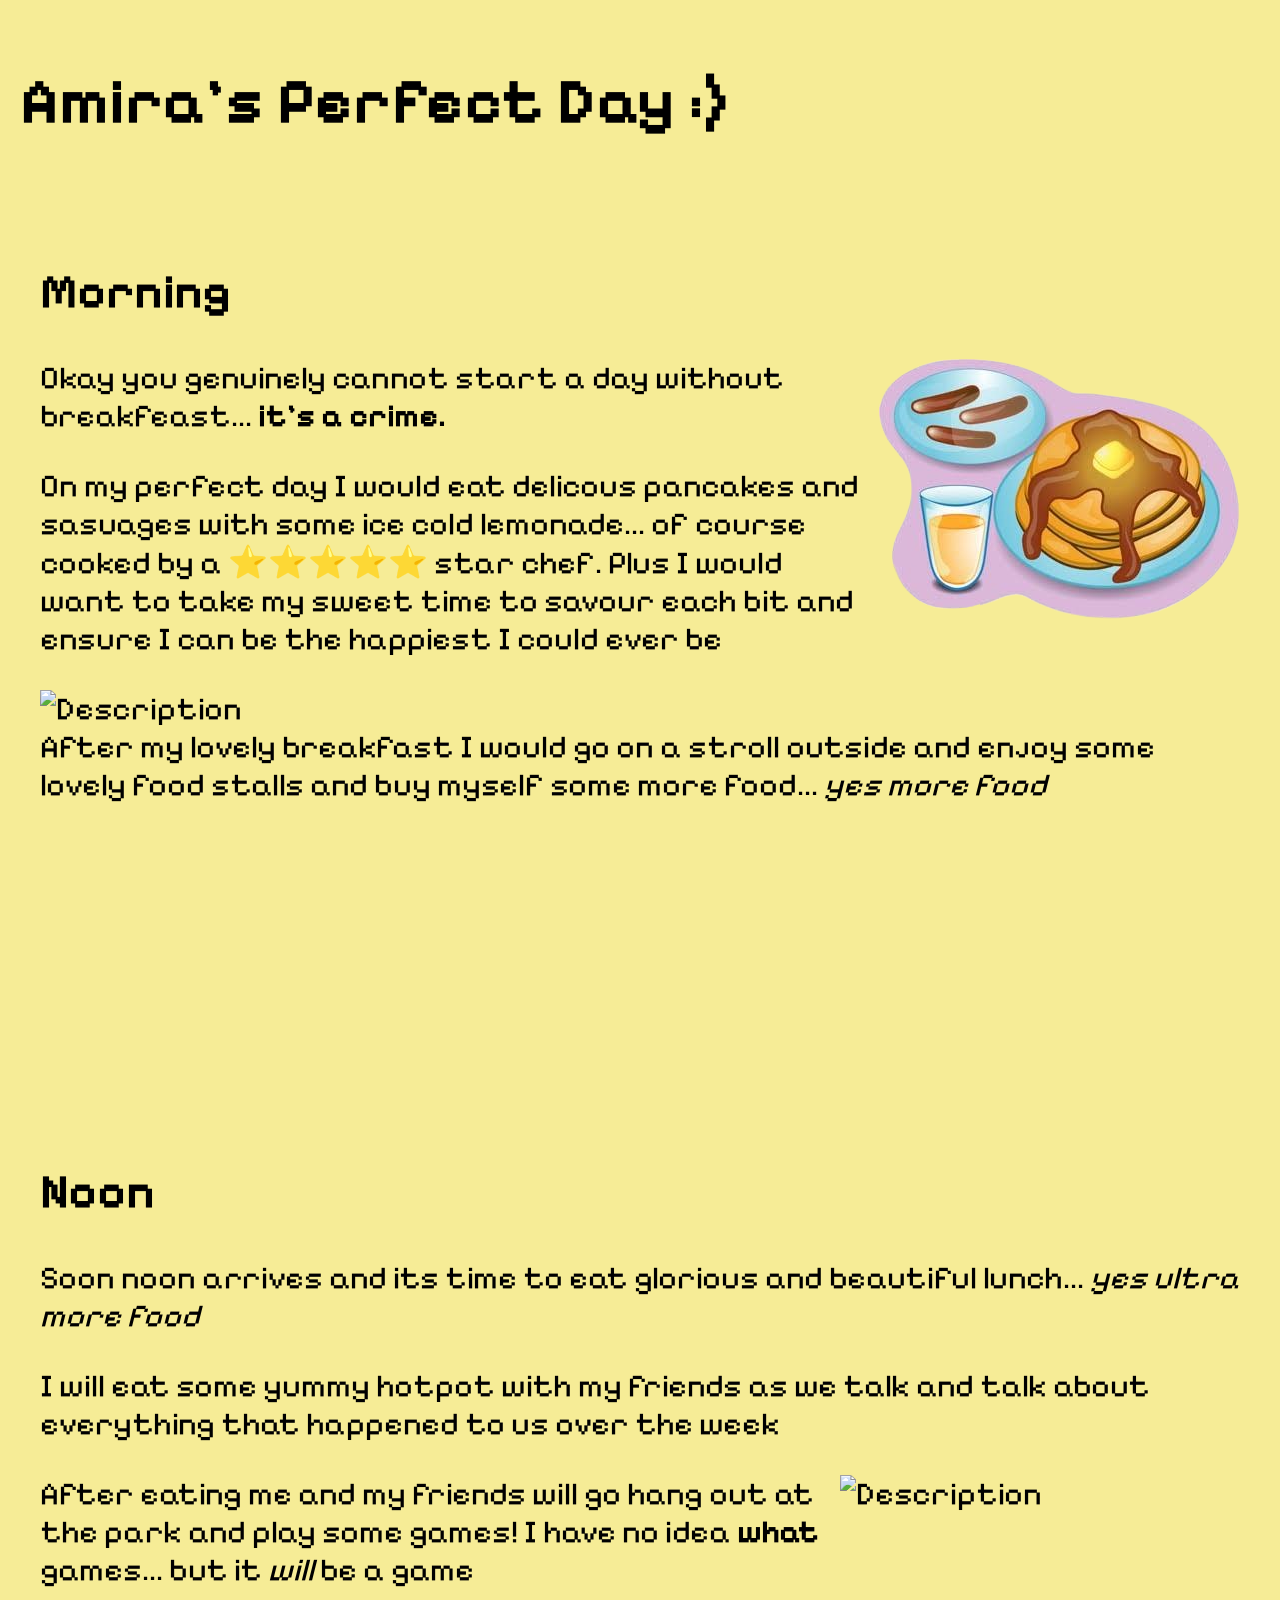
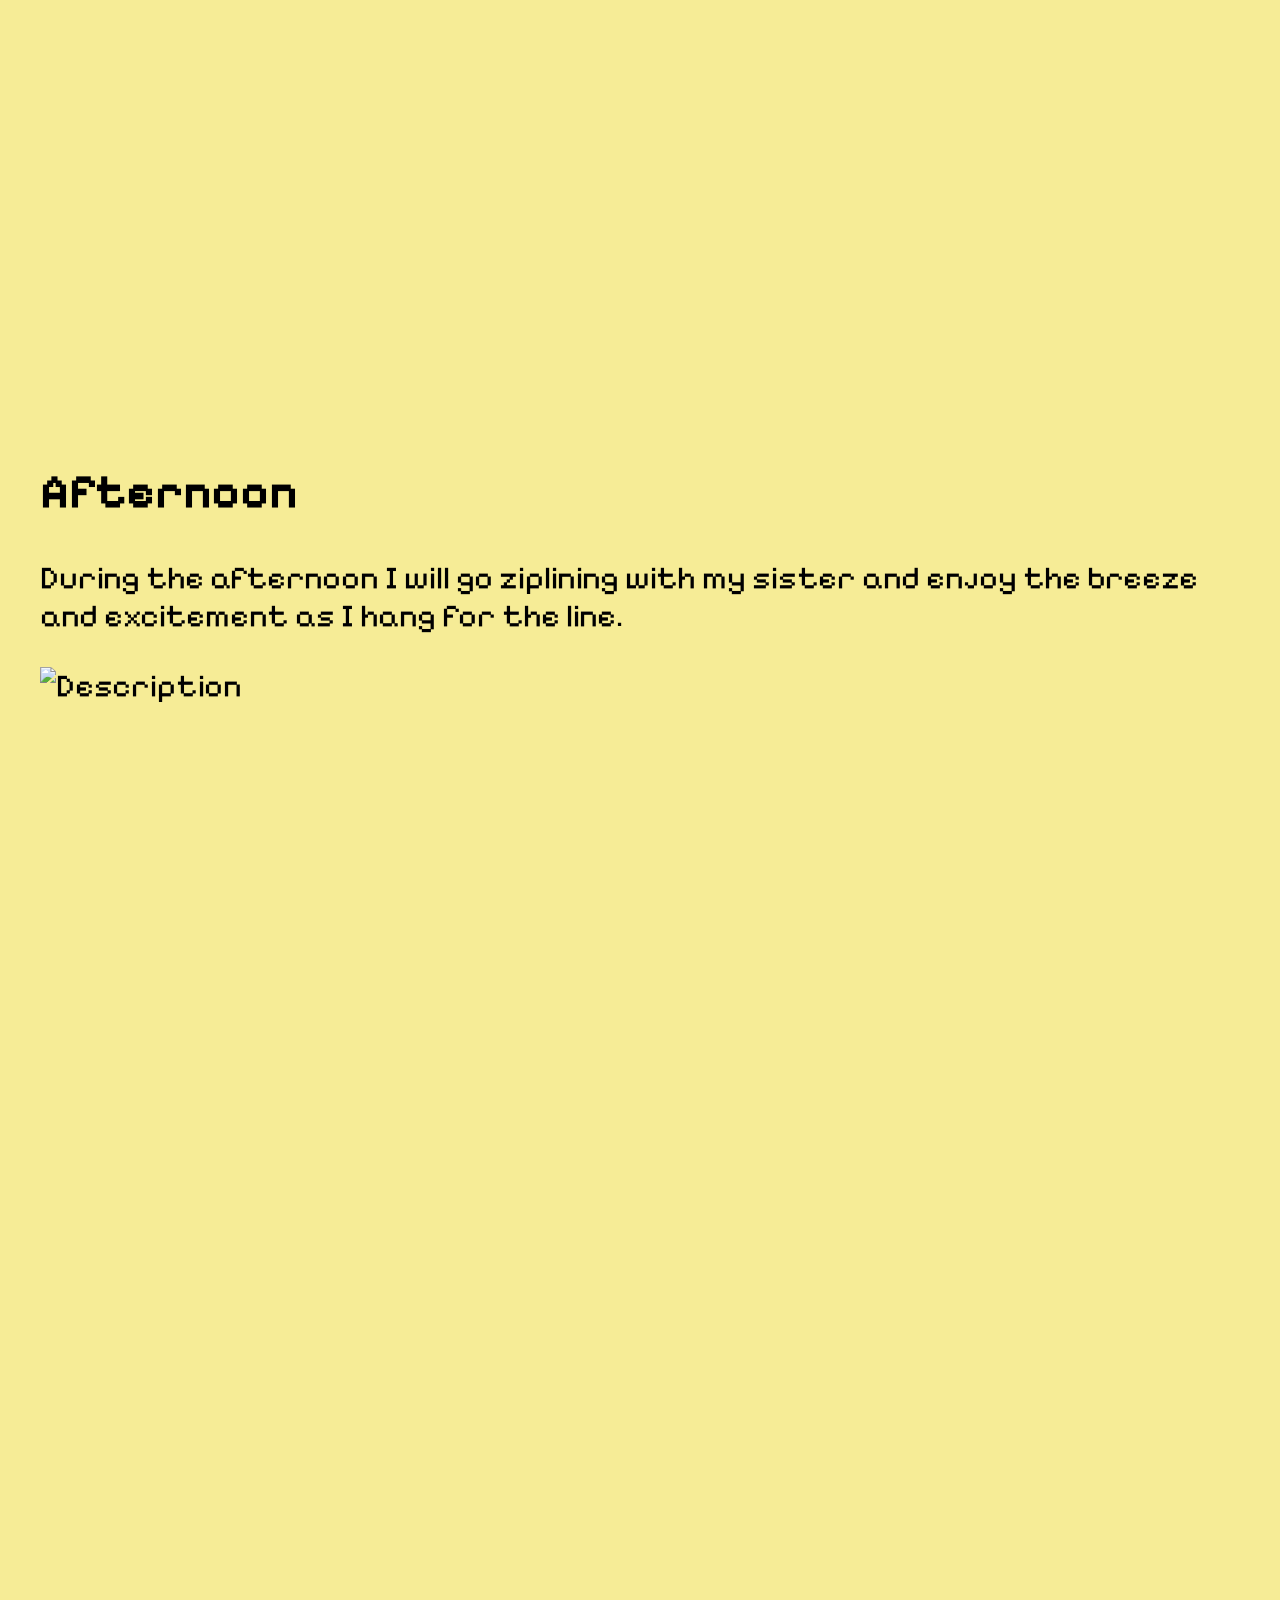
==== amiraday.html @ 78a9a23f "changessss" ====
<!DOCTYPE html>
<html lang="en">
<head>
    <meta charset="UTF-8">
    <meta name="viewport" content="width=device-width, initial-scale=1.0">
    <title>Amira's Perfect Day</title>
    <link rel="stylesheet" href="amiraday.css">
    <style>
@import url('https://fonts.googleapis.com/css2?family=Geist+Pixel&family=Pixelify+Sans:wght@400..700&display=swap');
</style>
</head>
<body>
    <h1>Amira's Perfect Day :)</h1>

    <section >
    <h2>Morning</h2>

    <img src="assets/amirabreakfast.png" alt="Description" style="float: right; margin-left: 15px;">
    <p>Okay you genuinely cannot start a day without breakfeast... <strong> it's a crime. </strong></p>

    <P>On my perfect day I would eat delicous pancakes and sasuages with some ice cold lemonade... of course cooked by a ⭐⭐⭐⭐⭐ star chef. Plus I would want to take my sweet time to savour each bit and ensure I can be the happiest I could ever be</P>
    <img src="https://media3.giphy.com/media/v1.Y2lkPTZjMDliOTUyZW1ldzhtYW9hdXd1NmRhaGR5ODNlb2RhcG1tNjN0c3ZveGZ0Y210bSZlcD12MV9zdGlja2Vyc19zZWFyY2gmY3Q9cw/x5wC9Udx9eUdeao5oE/giphy.gif" alt="Description" style="float: left; margin-right: 15px;">
    <br>
    After my lovely breakfast I would go on a stroll outside and enjoy some lovely food stalls and buy myself some more food... <em> yes more food </em>

    </section>

    <section data-color="rgba(50, 150, 200)">
        <h2>Noon</h2>
        <p>Soon noon arrives and its time to eat glorious and beautiful lunch... <em> yes ultra more food</em></p>
        <p> I will eat some yummy hotpot with my friends as we talk and talk about everything that happened to us over the week</p>
         <img src="https://media3.giphy.com/media/v1.Y2lkPTZjMDliOTUyZWExaG9yanYzZXd0dHdjajlpdHJndWRrbHhjcG1uMjR2em5mb3MwbyZlcD12MV9zdGlja2Vyc19zZWFyY2gmY3Q9cw/v3M4fjkZprzOhxwkEU/200w.gif" alt="Description" style="float: right; margin-left: 15px;" id = hotpot>
         <p> After eating me and my friends will go hang out at the park and play some games! I have no idea <strong> what </strong> games... but it <em>will </em> be a game</p>

    </section>

    <section data-color="rgba(50, 150, 200)">
        <h2>Afternoon</h2>
        <p>During the afternoon I will go ziplining with my sister and enjoy the breeze and excitement as I hang for the line.</p>
        <img src="https://chrismorrisillustration.com/wp-content/uploads/2019/03/DesComp_ZipLine2.gif" alt="Description" style="float: left; margin-right: 15px;" id = zip">
    </section>

<footer data-color="rgb(6, 6, 94)"">

</footer>

    <script src="script.js"></script>
</body>
</html>
---- amiraday.css ----
body {
    font-family: "Pixelify Sans";
    margin: 10px;
    padding: 10px;
        font-size: 2rem;
    background-color: rgb(246, 236, 150);
    transition: background-color 1s ease-in-out;


}
section {
    min-height: 100vh; 
    padding: 40px 20px;
    box-sizing: border-box;
}


footer {
    height: 100vh;
    width: 100%;
   
}

#hotpot {
    width: 400px;
    height: 300px;
}

#zip {
    width: 300px;
    height: 300px;
}
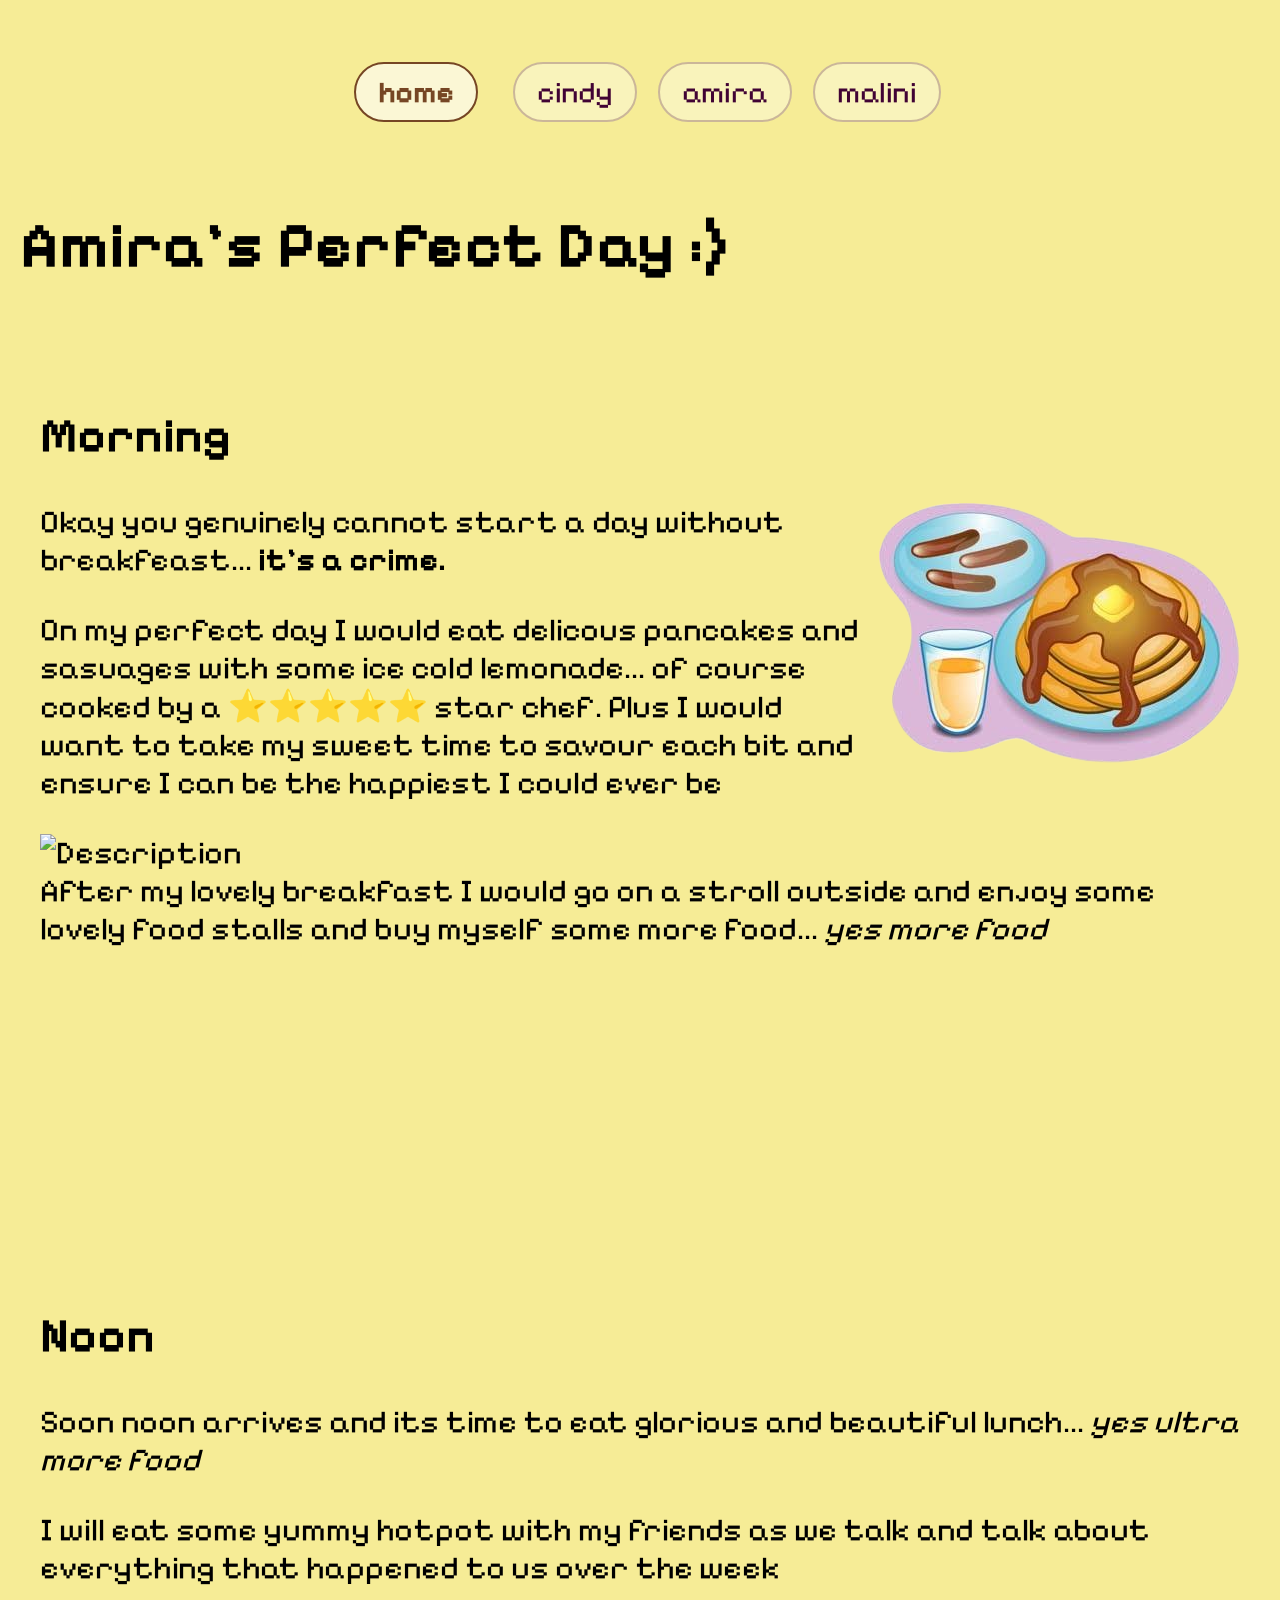
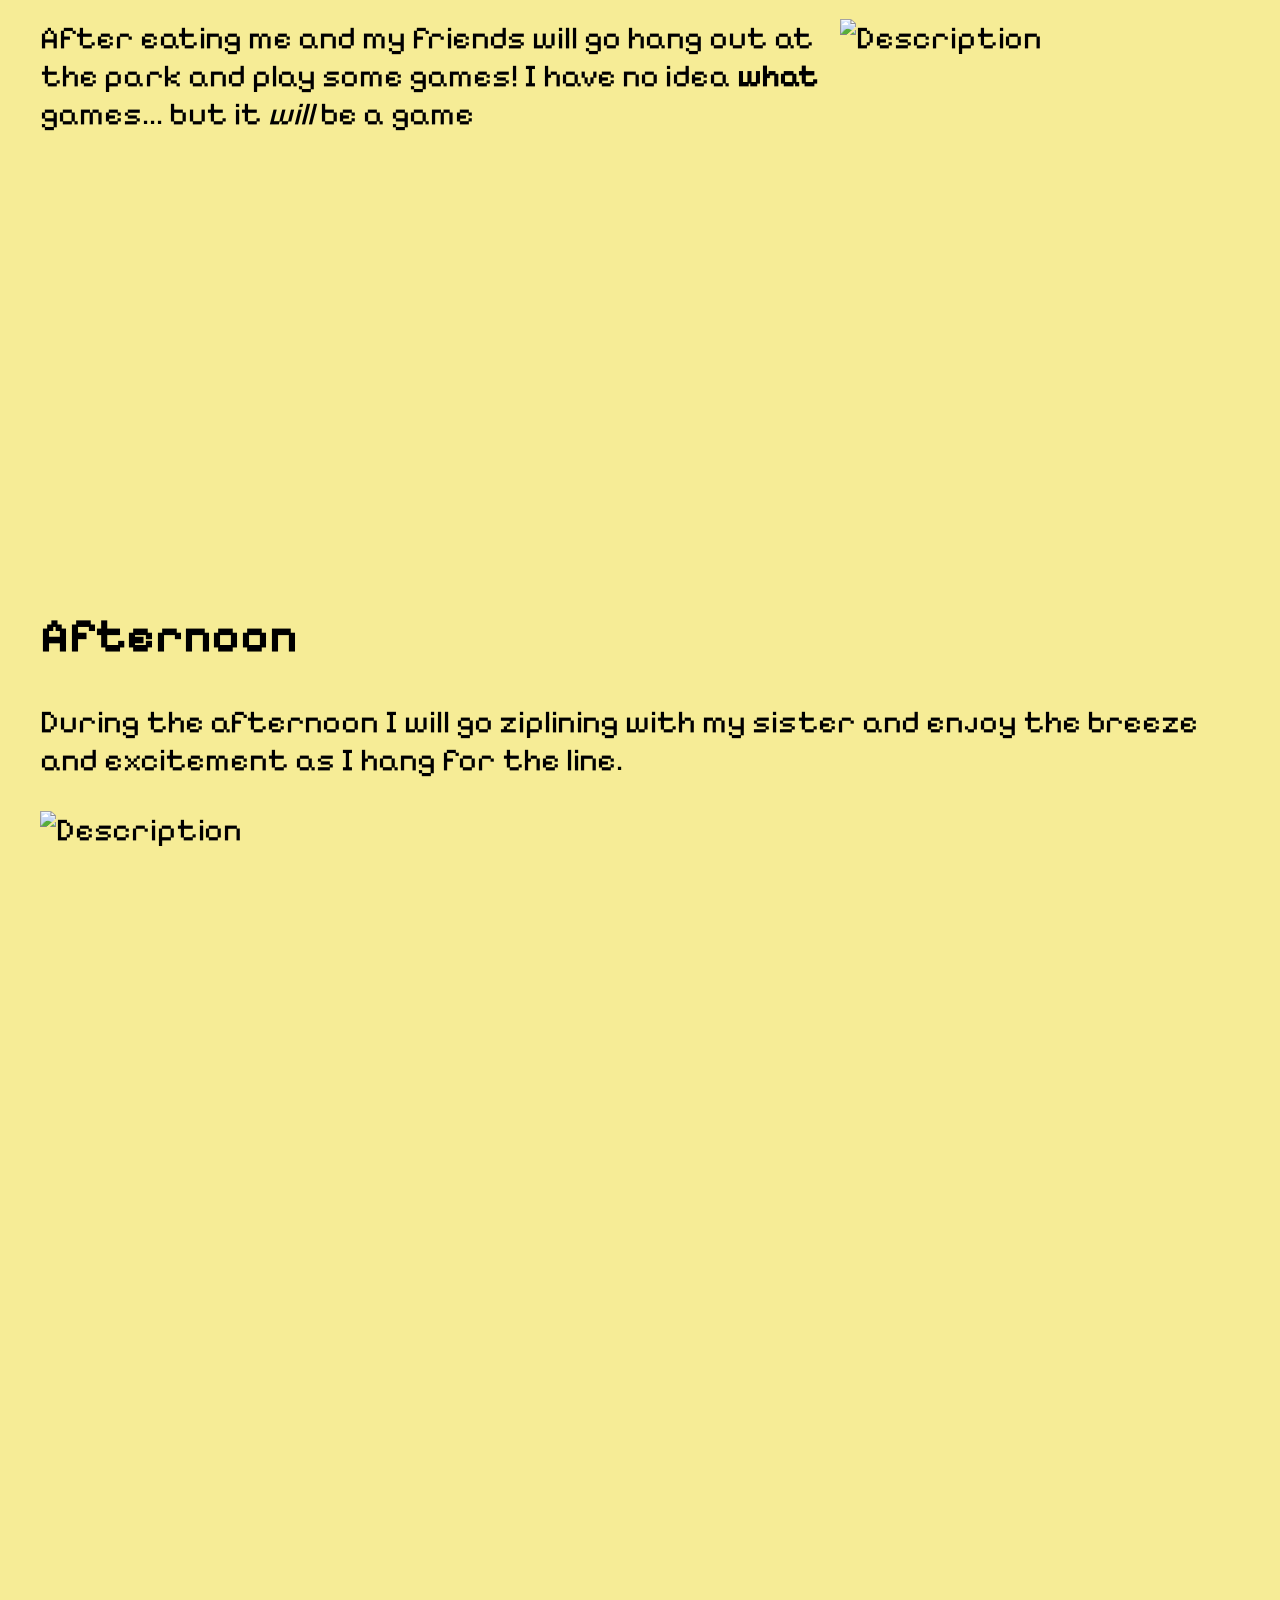
==== commit bcd5e0ac: "nav" ====
--- a/amiraday.html
+++ b/amiraday.html
@@ -10,6 +10,16 @@
 </style>
 </head>
 <body>
+     <div class="navbar">
+  <div class="nav-links">
+    <a href="index.html" class="active">home</a>
+    <div class="dropdown-content">
+      <a href="cindyday.html">cindy</a>
+      <a href="amiraday.html">amira</a>
+      <a href="maliniday.html">malini</a>
+    </div>
+  </div> 
+  </div>
     <h1>Amira's Perfect Day :)</h1>
 
     <section >
--- a/amiraday.css
+++ b/amiraday.css
@@ -29,4 +29,52 @@
 #zip {
     width: 300px;
     height: 300px;
-}+}
+
+
+.navbar {
+  top: 0;
+  background-size: cover;
+  background-repeat: no-repeat;
+  height: 144px;
+  display: flex;
+  justify-content: space-between; 
+  align-items: center;
+  padding: 0 20px;
+  z-index: 1000;
+  color: rgb(134, 173, 212);
+}
+
+.nav-links {
+  display: flex;
+  justify-content: center;
+  gap: 20px;
+  width: 100%;                
+  align-items: center;
+  font-size: 30px;
+}
+.nav-links a {
+    color: rgb(65, 3, 52);
+    text-decoration: none;
+    margin-left: 15px;
+    text-align: center;
+    padding: 10px 22px;
+    border-radius: 999px;
+    background: rgba(255, 255, 255, 0.35);
+    border: 2px solid rgba(65, 3, 52, 0.25);
+    transition: all 0.2s ease;
+  }
+  
+  .nav-links a:hover {
+    color: #764624;
+    background: rgba(255, 255, 255, 0.55);
+  }
+  
+  .nav-links a.active {
+    color: #764624;   
+    font-weight: bold;    
+    background: rgba(255, 255, 255, 0.6);
+    border-color: #764624;
+  }
+
+  
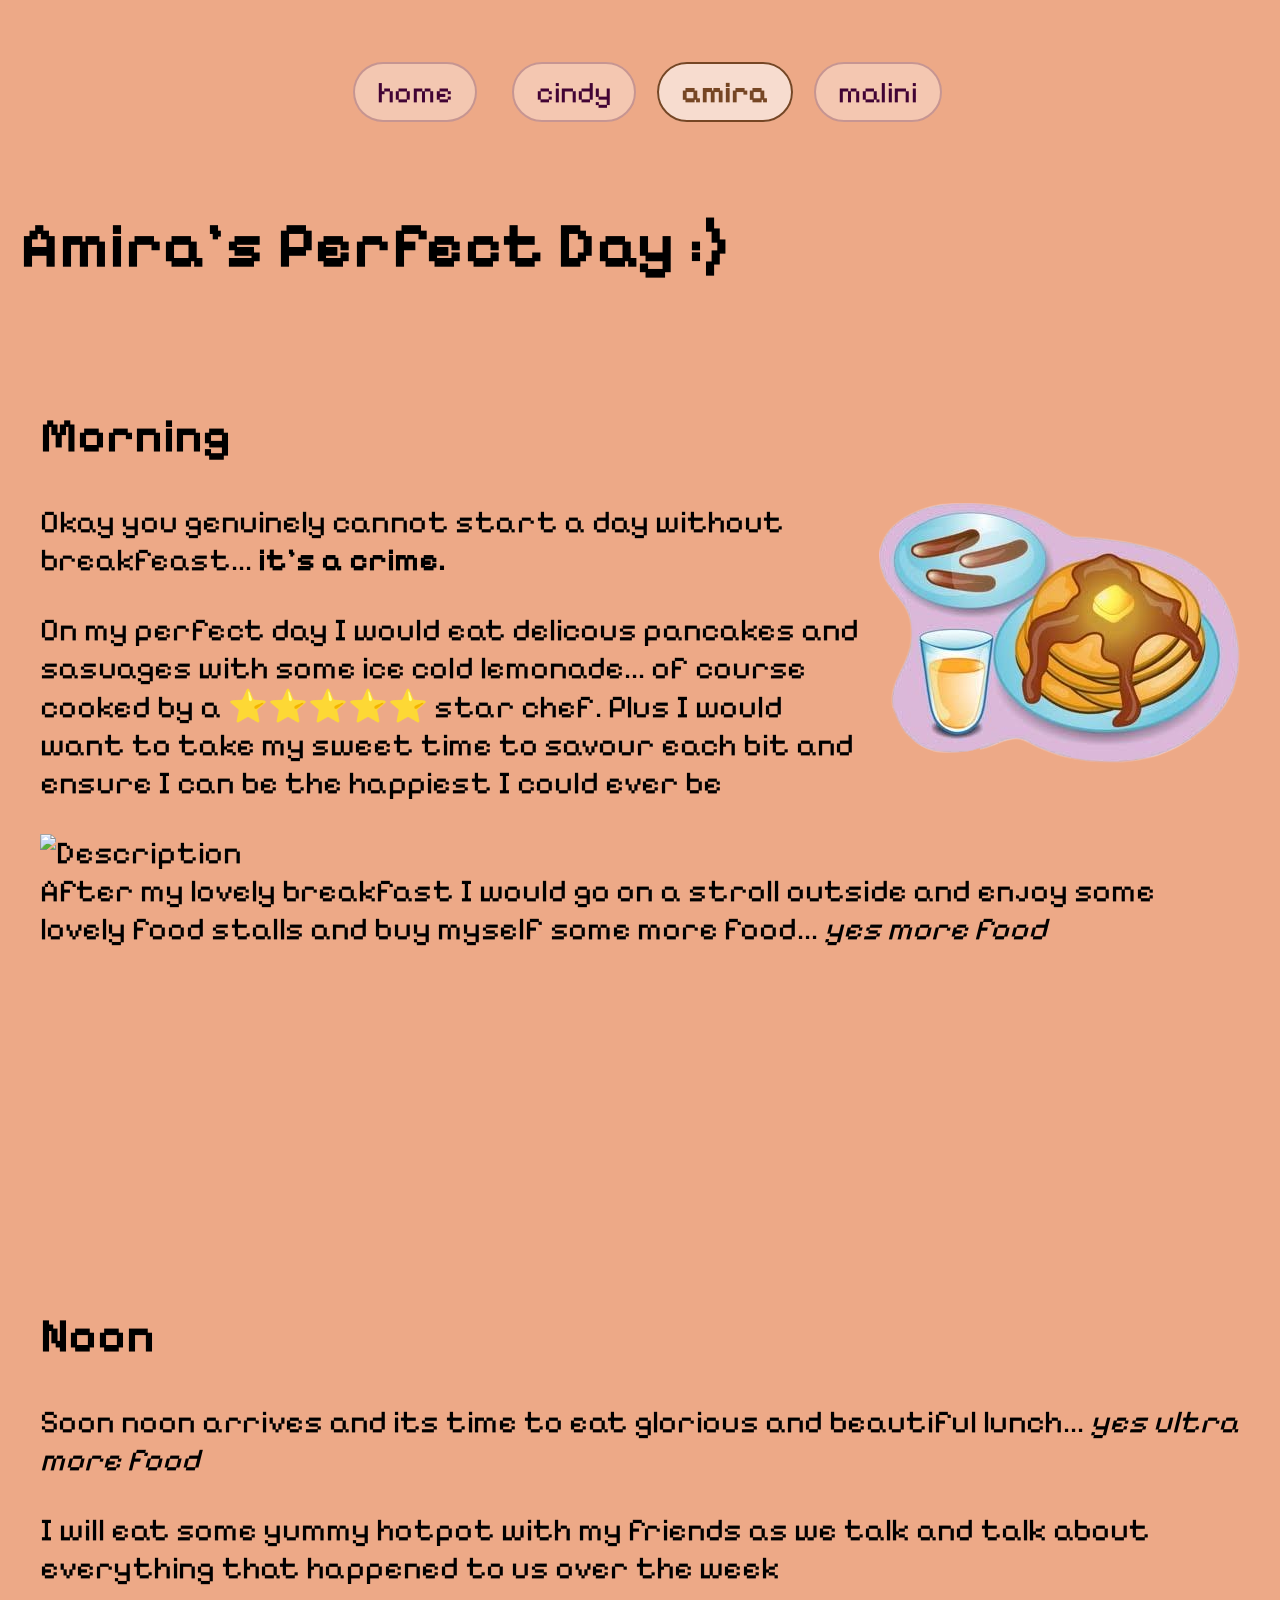
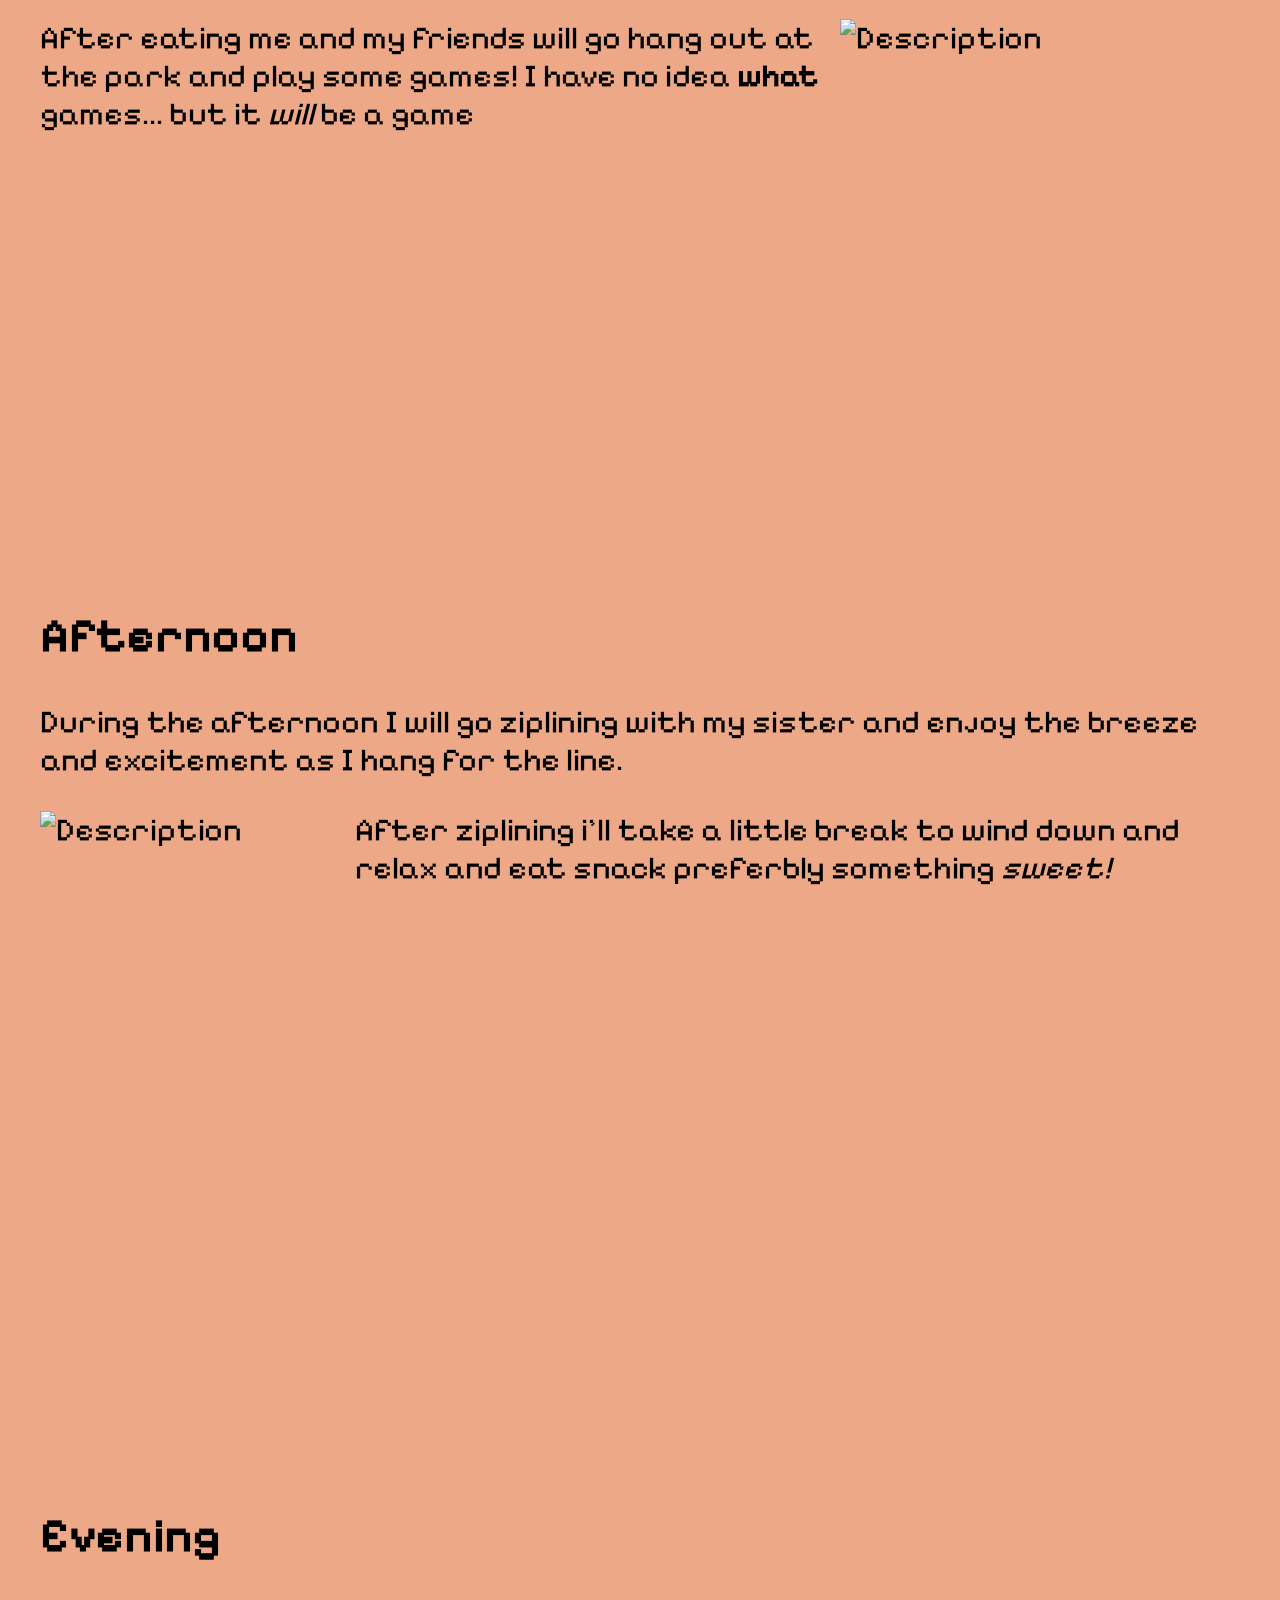
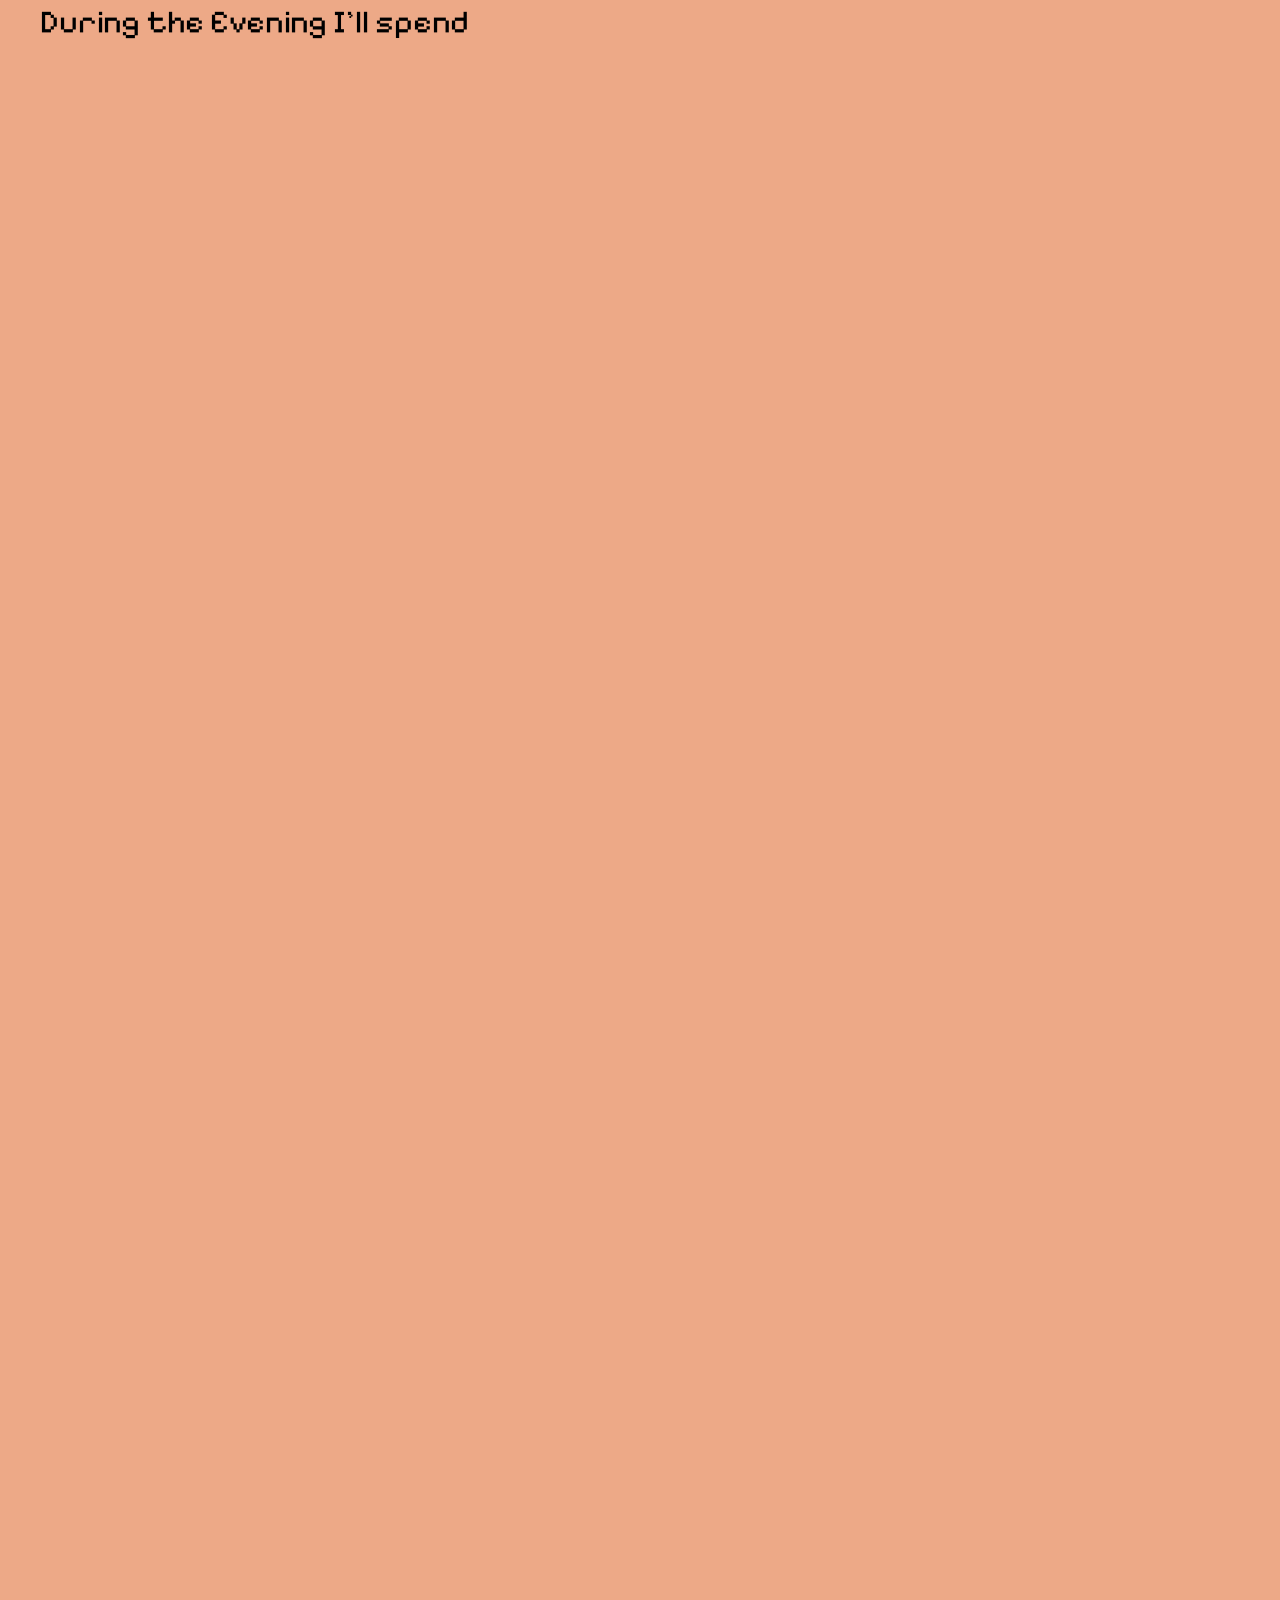
==== commit 9496af62: "gugkhujk," ====
--- a/amiraday.html
+++ b/amiraday.html
@@ -12,10 +12,10 @@
 <body>
      <div class="navbar">
   <div class="nav-links">
-    <a href="index.html" class="active">home</a>
+    <a href="index.html" >home</a>
     <div class="dropdown-content">
       <a href="cindyday.html">cindy</a>
-      <a href="amiraday.html">amira</a>
+      <a href="amiraday.html" class="active">amira</a>
       <a href="maliniday.html">malini</a>
     </div>
   </div> 
@@ -35,7 +35,7 @@
 
     </section>
 
-    <section data-color="rgba(50, 150, 200)">
+    <section data-color=" #ddc730 ">
         <h2>Noon</h2>
         <p>Soon noon arrives and its time to eat glorious and beautiful lunch... <em> yes ultra more food</em></p>
         <p> I will eat some yummy hotpot with my friends as we talk and talk about everything that happened to us over the week</p>
@@ -44,13 +44,22 @@
 
     </section>
 
-    <section data-color="rgba(50, 150, 200)">
+    <section data-color="#5c92bd">
         <h2>Afternoon</h2>
         <p>During the afternoon I will go ziplining with my sister and enjoy the breeze and excitement as I hang for the line.</p>
-        <img src="https://chrismorrisillustration.com/wp-content/uploads/2019/03/DesComp_ZipLine2.gif" alt="Description" style="float: left; margin-right: 15px;" id = zip">
+        <img src="https://chrismorrisillustration.com/wp-content/uploads/2019/03/DesComp_ZipLine2.gif" alt="Description" style="float: left; margin-right: 15px;" id = zip>
+        <p> After ziplining i'll take a little break to wind down and relax and eat snack preferbly something <em> sweet! </em> </p>
     </section>
 
-<footer data-color="rgb(6, 6, 94)"">
+    <section data-color="#3432c7 ">
+        <h2>Evening</h2>
+        <p>During the Evening I'll spend </p>
+
+    </section>
+
+
+
+<footer data-color="#000000">
 
 </footer>
 
--- a/amiraday.css
+++ b/amiraday.css
@@ -3,7 +3,7 @@
     margin: 10px;
     padding: 10px;
         font-size: 2rem;
-    background-color: rgb(246, 236, 150);
+    background-color: #eda987;
     transition: background-color 1s ease-in-out;
 
 
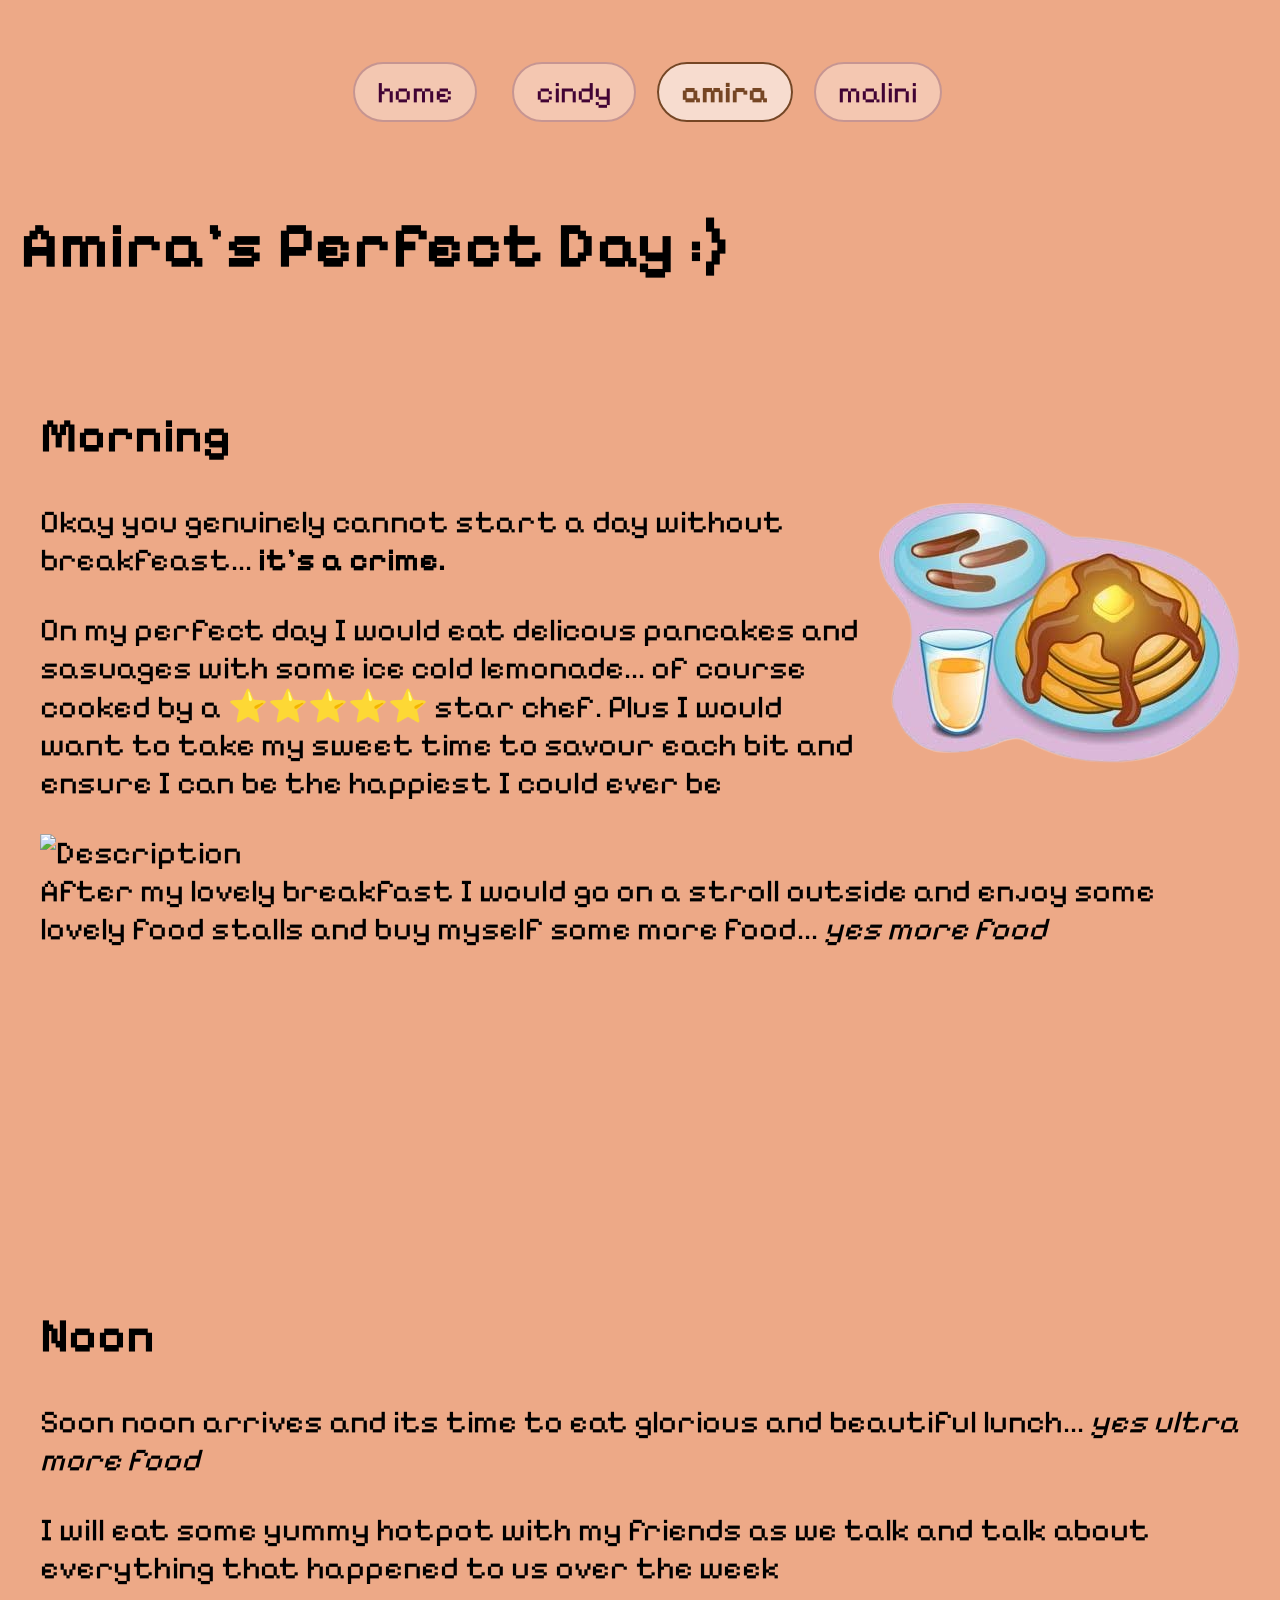
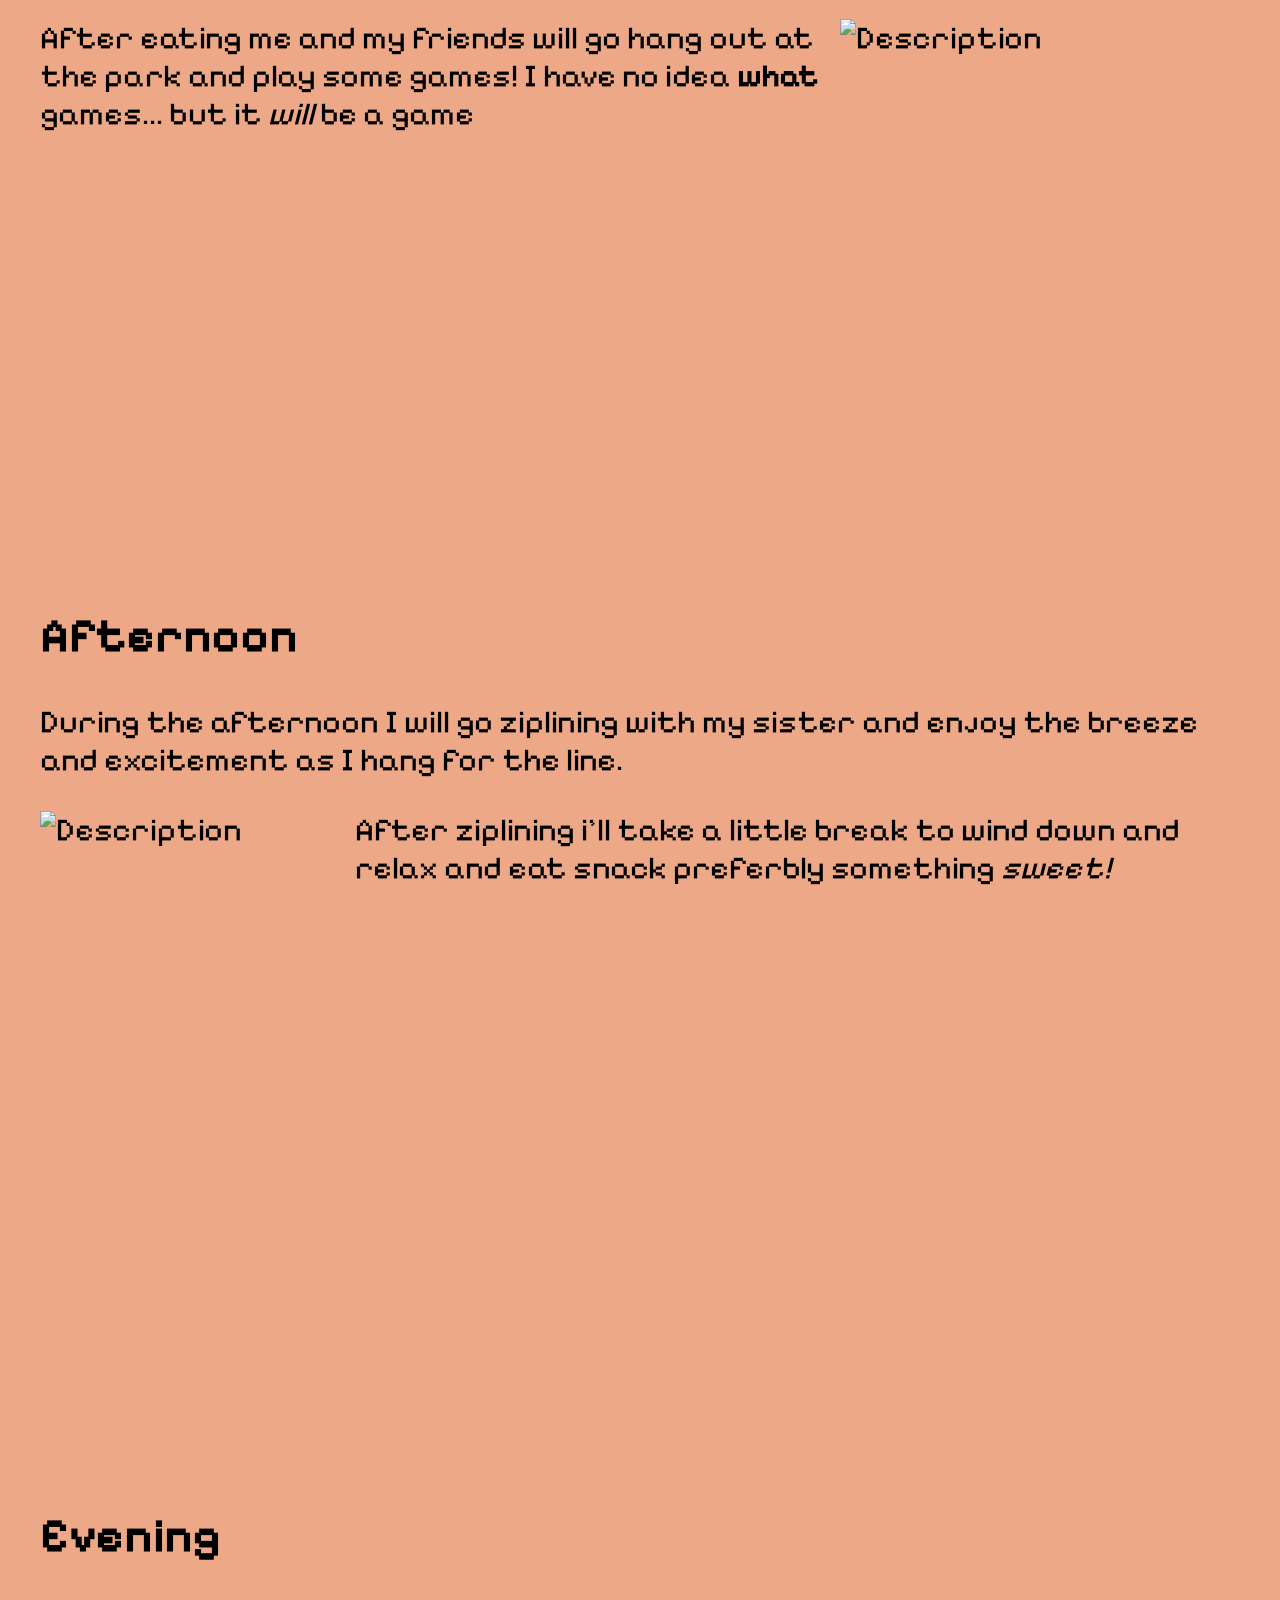
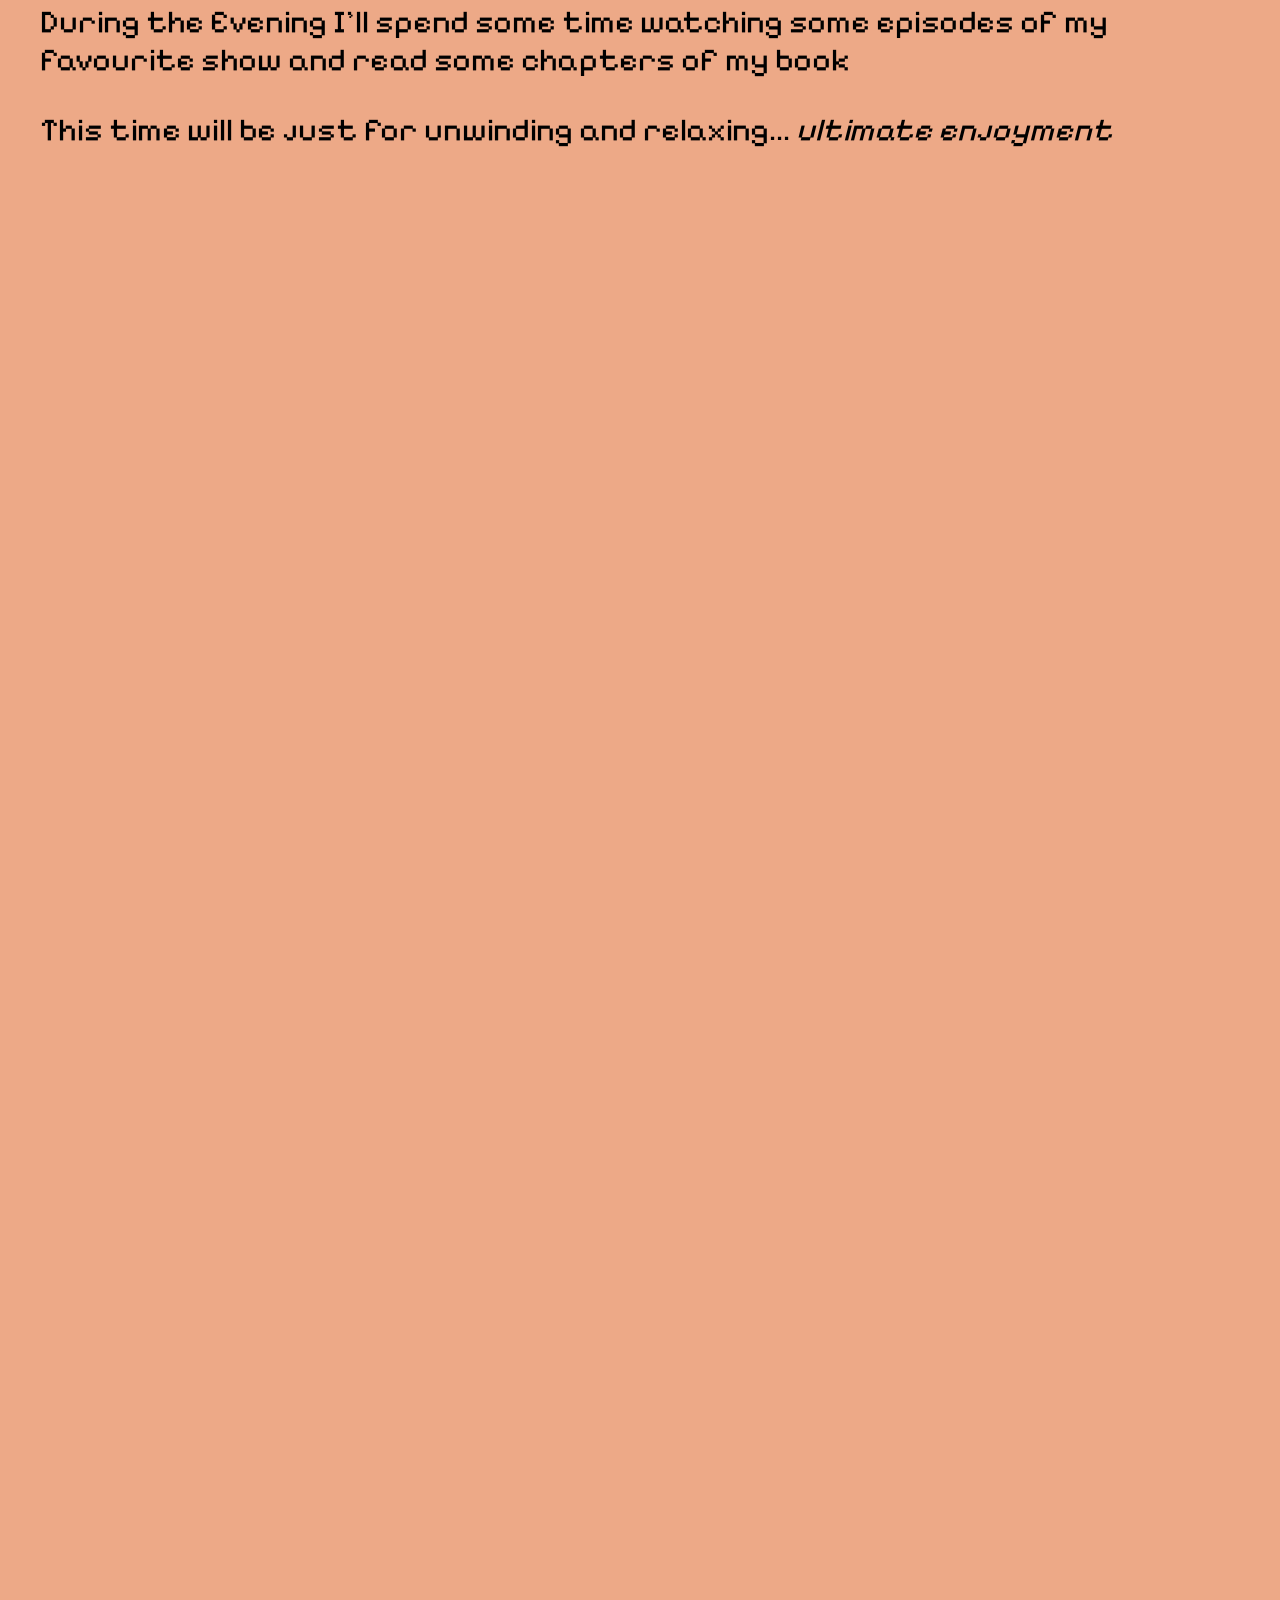
==== commit e5010afa: "YAYAYAYAYY" ====
--- a/amiraday.html
+++ b/amiraday.html
@@ -53,7 +53,8 @@
 
     <section data-color="#3432c7 ">
         <h2>Evening</h2>
-        <p>During the Evening I'll spend </p>
+        <p>During the Evening I'll spend some time watching some episodes of my favourite show and read some chapters of my book</p>
+        <p>This time will be just for unwinding and relaxing... <em> ultimate enjoyment </em></p>
 
     </section>
 
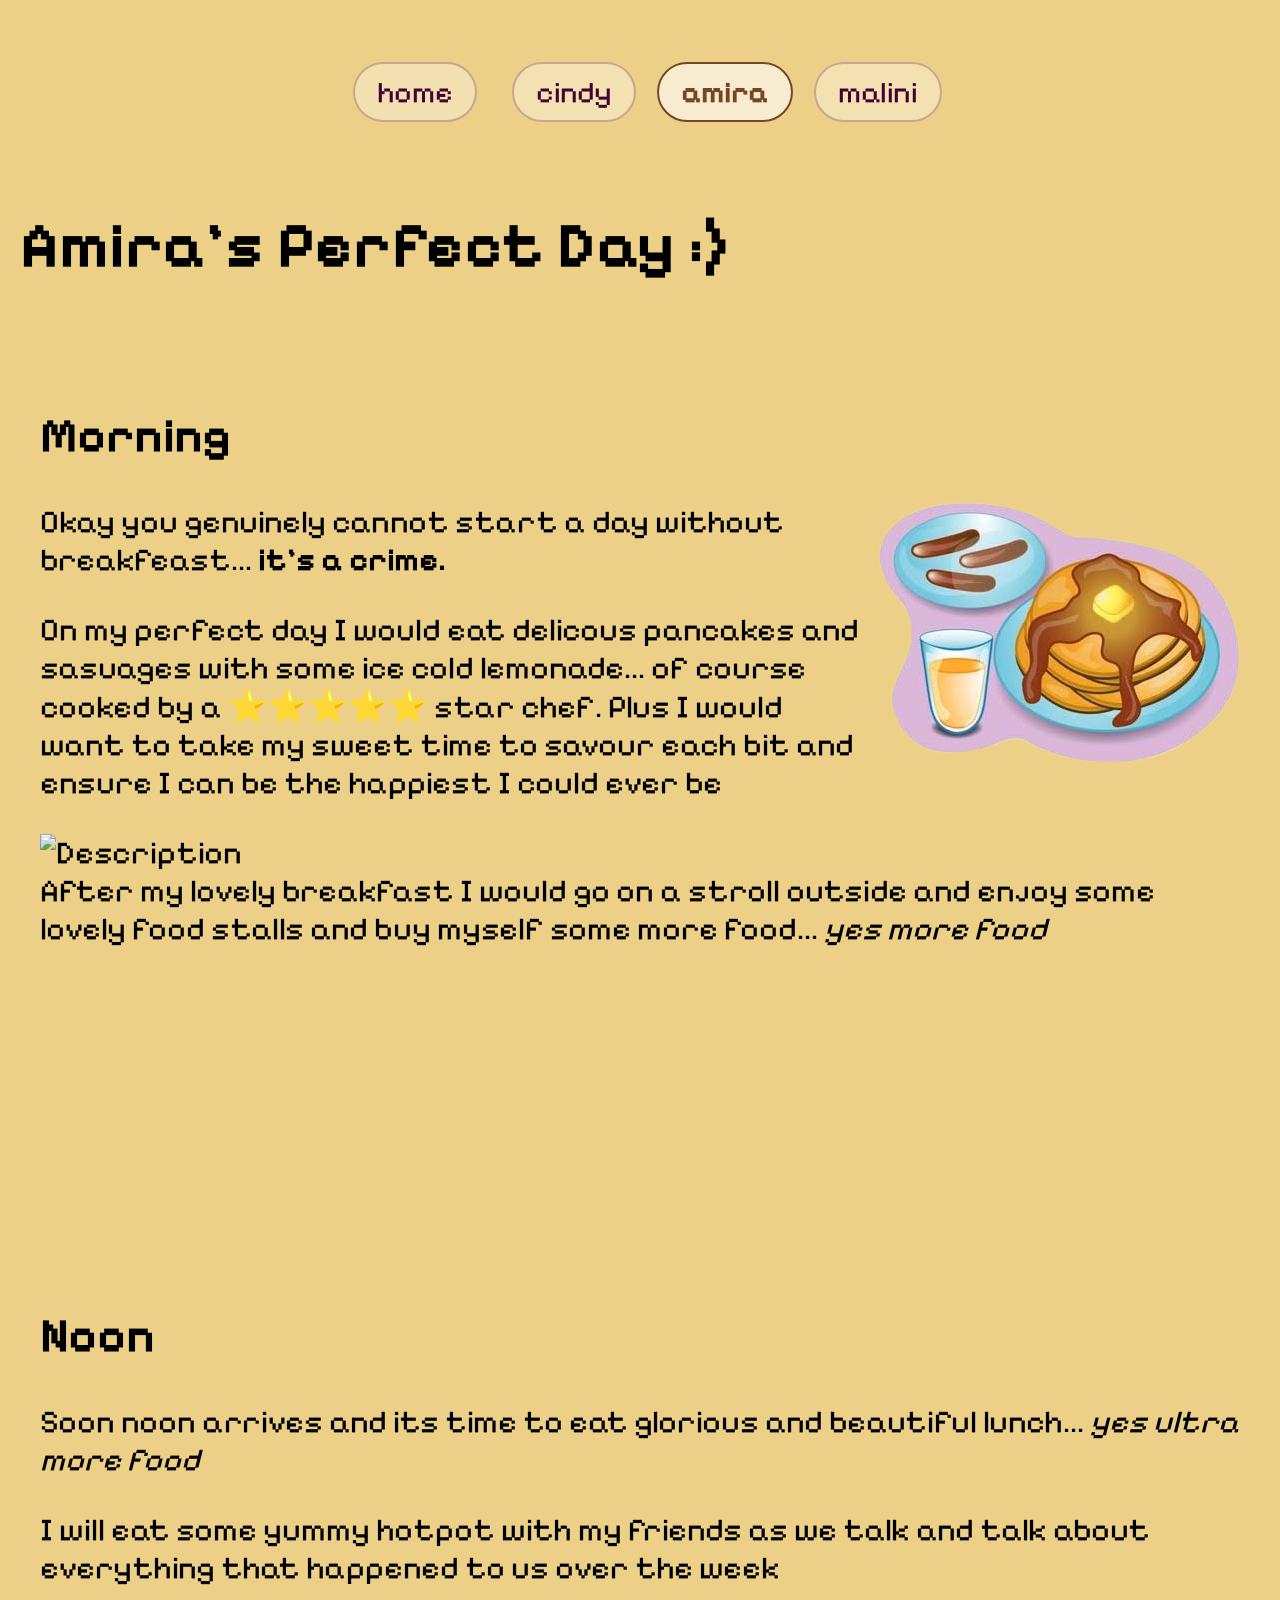
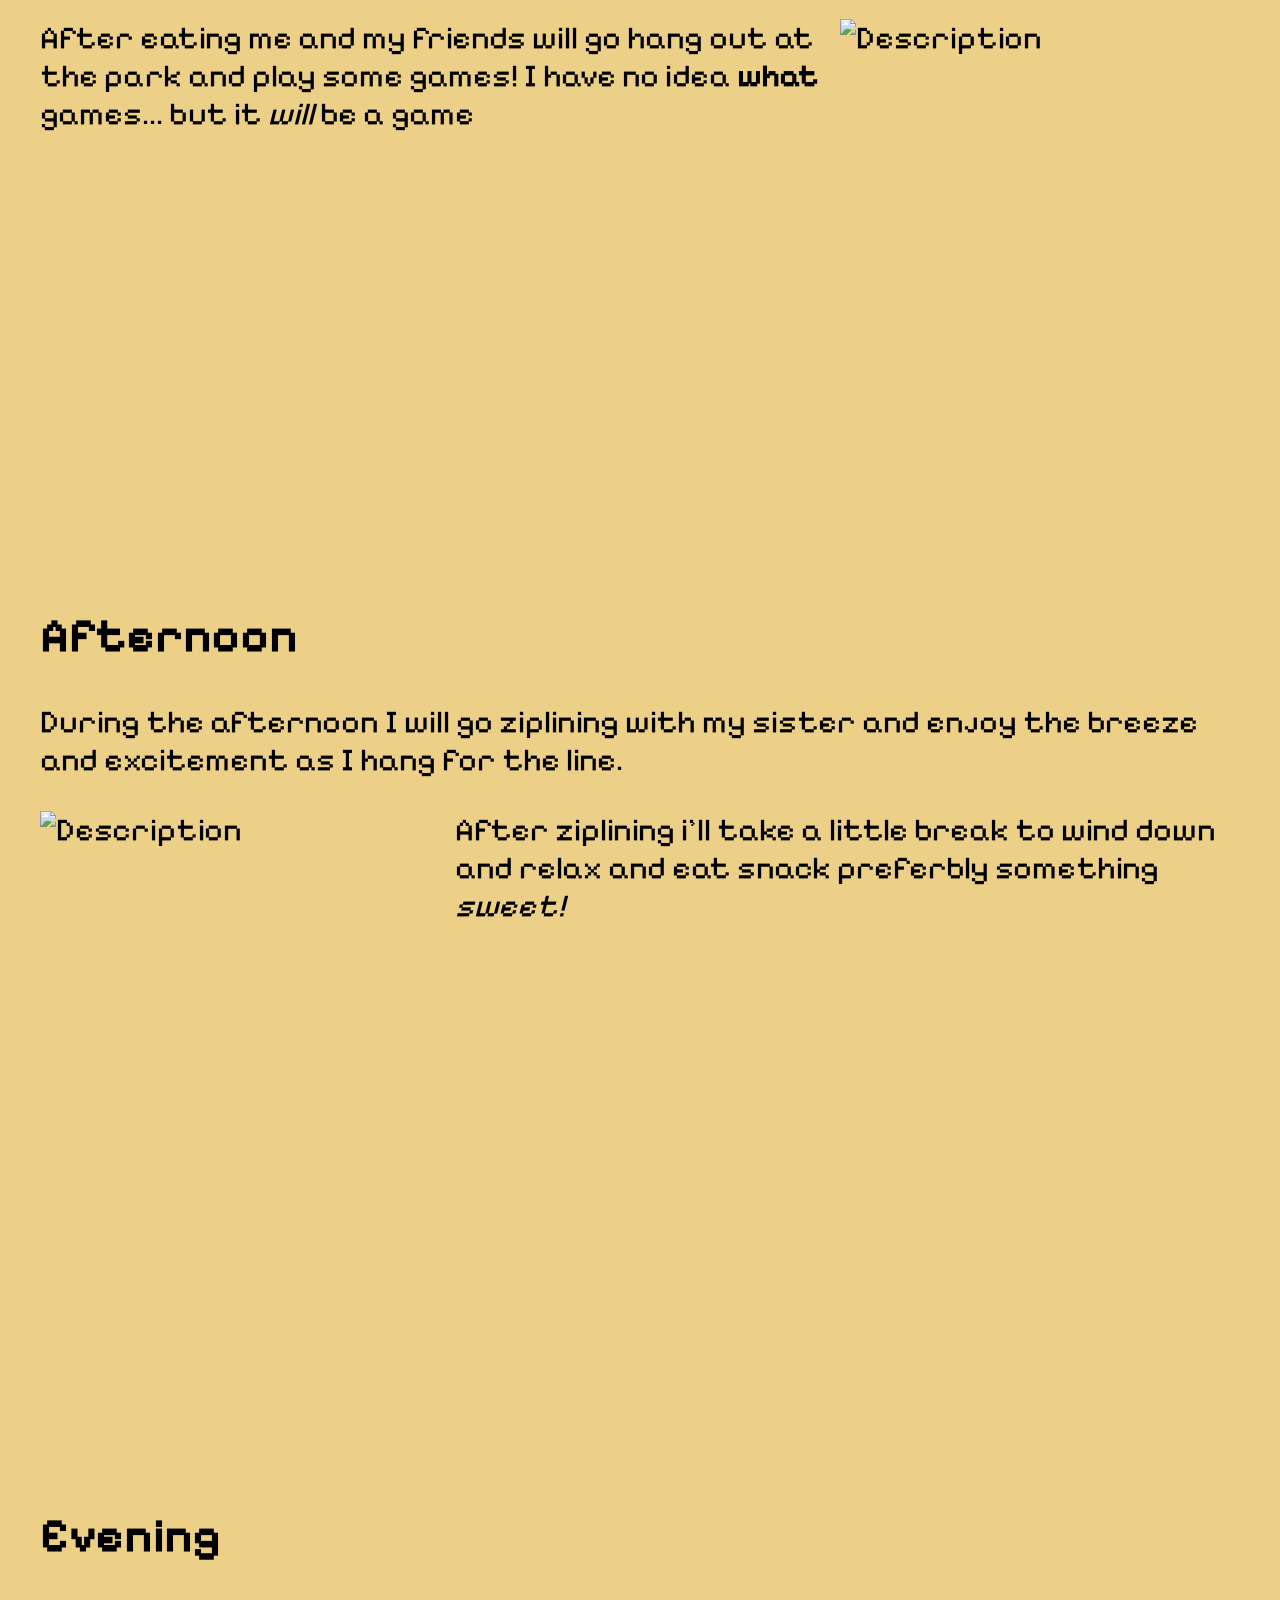
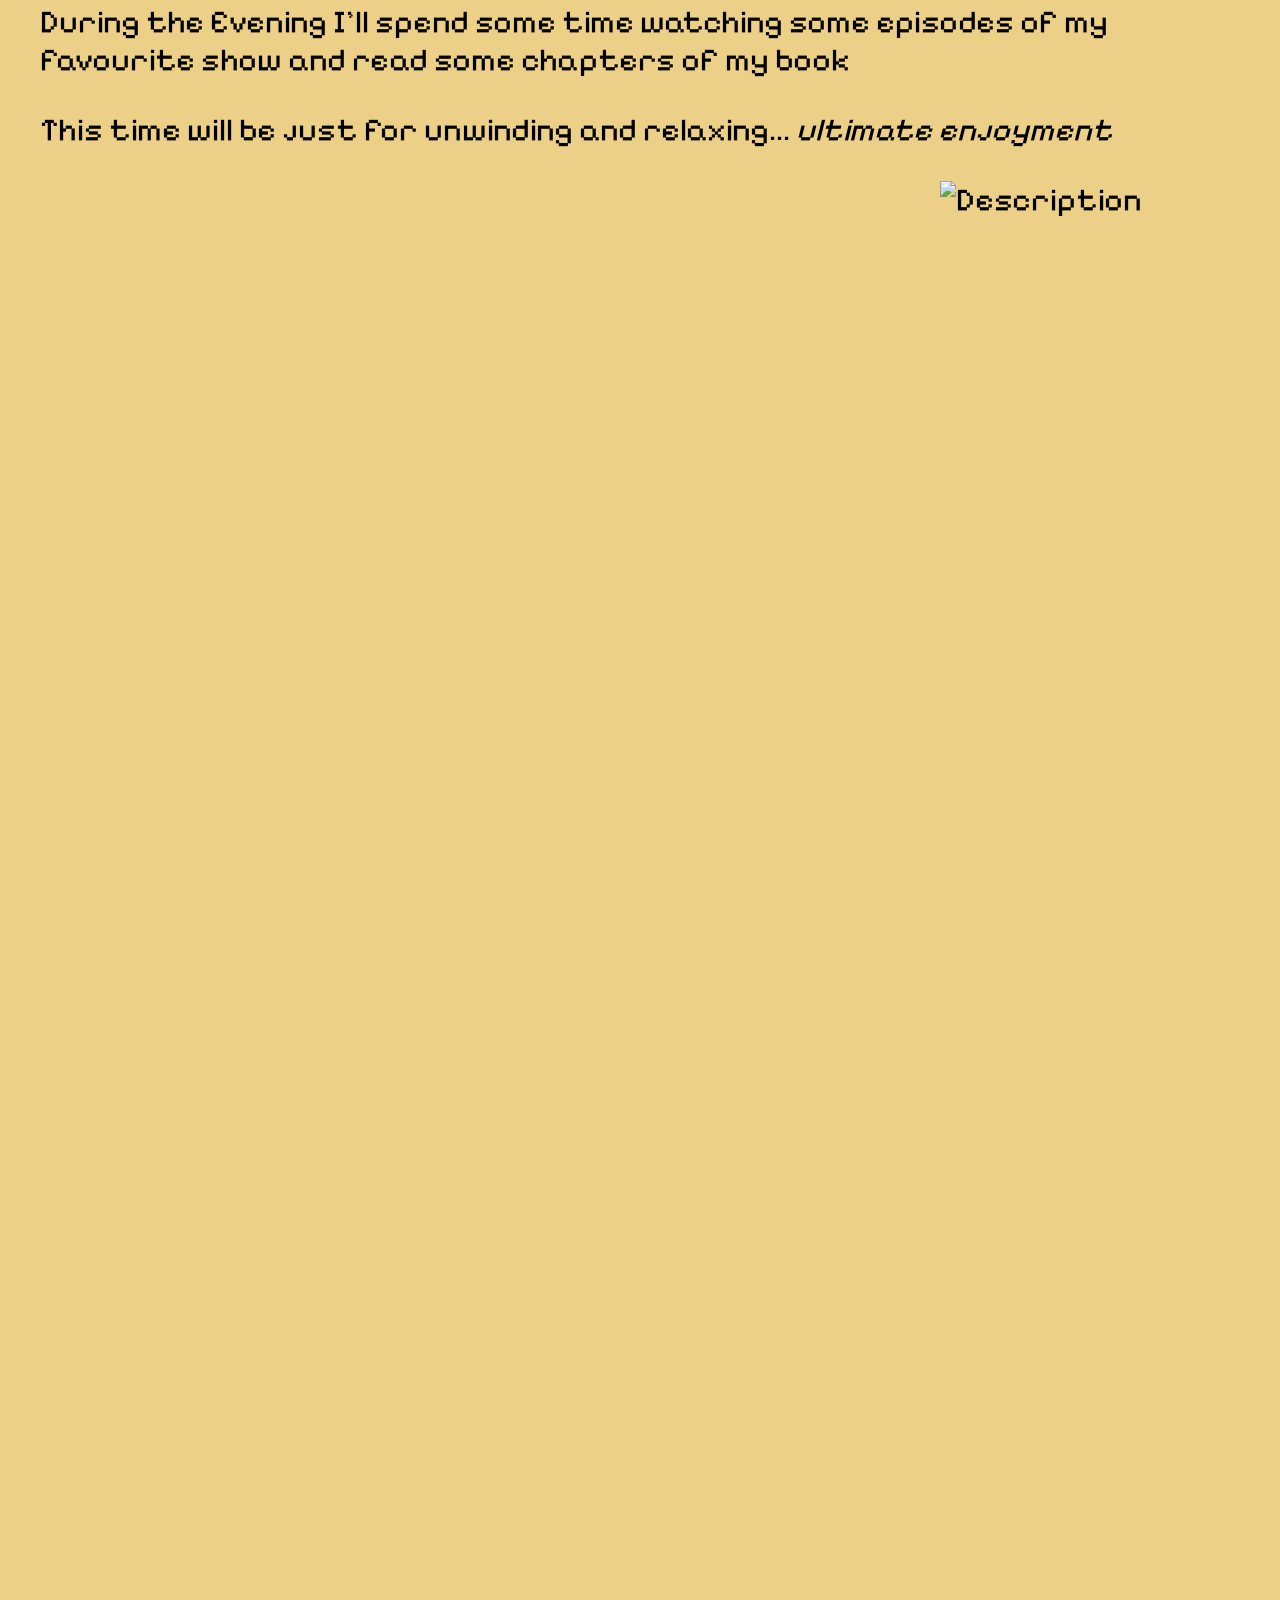
==== commit 615ac44d: "PUSHHHH" ====
--- a/amiraday.html
+++ b/amiraday.html
@@ -55,7 +55,7 @@
         <h2>Evening</h2>
         <p>During the Evening I'll spend some time watching some episodes of my favourite show and read some chapters of my book</p>
         <p>This time will be just for unwinding and relaxing... <em> ultimate enjoyment </em></p>
-
+<img src="https://media3.giphy.com/media/v1.Y2lkPTZjMDliOTUyZWNwYndhMTNxM3RwMmRyNWxsdG9zNnlmNGVudHR0NDA5ZXBtaWw3ZyZlcD12MV9zdGlja2Vyc19zZWFyY2gmY3Q9cw/HSzEKkRNHUQQrmVA5V/giphy.gif" alt="Description" style="float: right; margin-left: 15px;" id = movie>
     </section>
 
 
--- a/amiraday.css
+++ b/amiraday.css
@@ -3,7 +3,7 @@
     margin: 10px;
     padding: 10px;
         font-size: 2rem;
-    background-color: #eda987;
+    background-color: #edd087;
     transition: background-color 1s ease-in-out;
 
 
@@ -27,8 +27,13 @@
 }
 
 #zip {
+    width: 400px;
+    height: 400px;
+}
+
+#movie {
     width: 300px;
-    height: 300px;
+    height: 400px;
 }
 
 
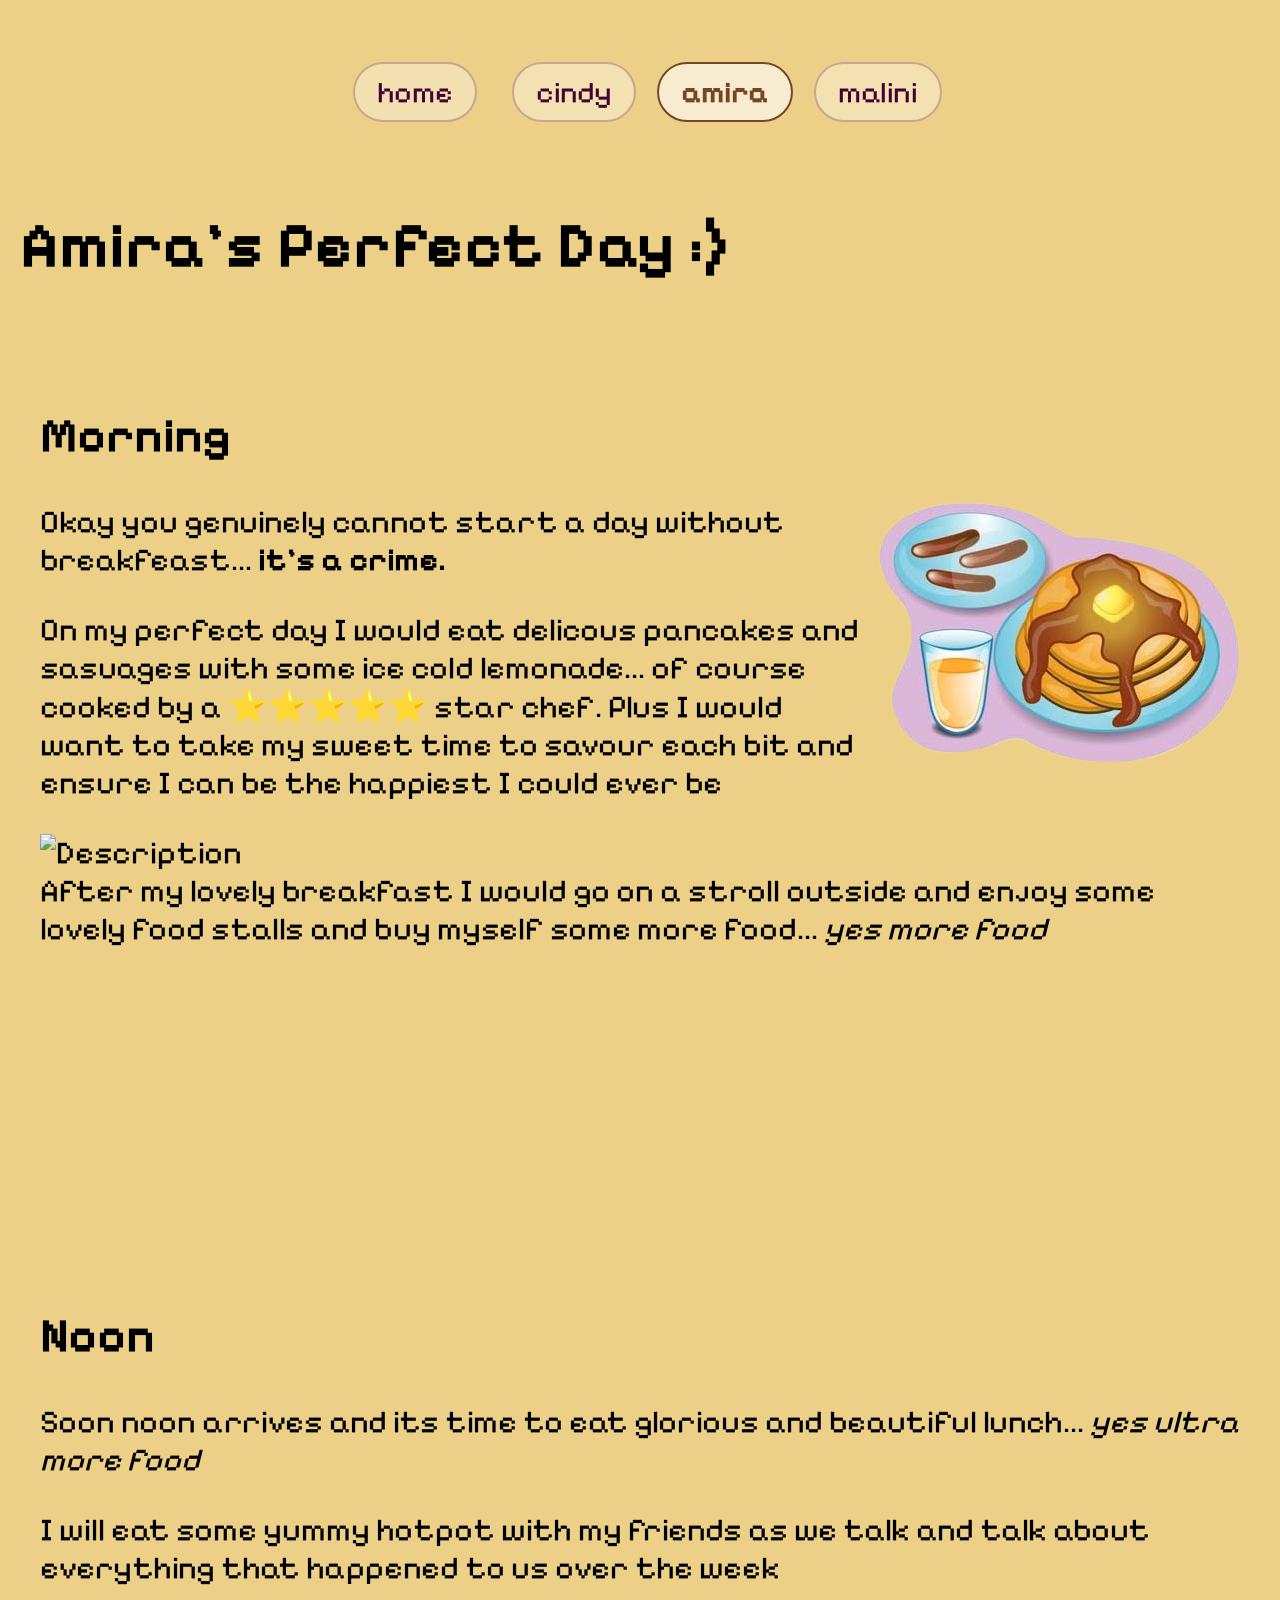
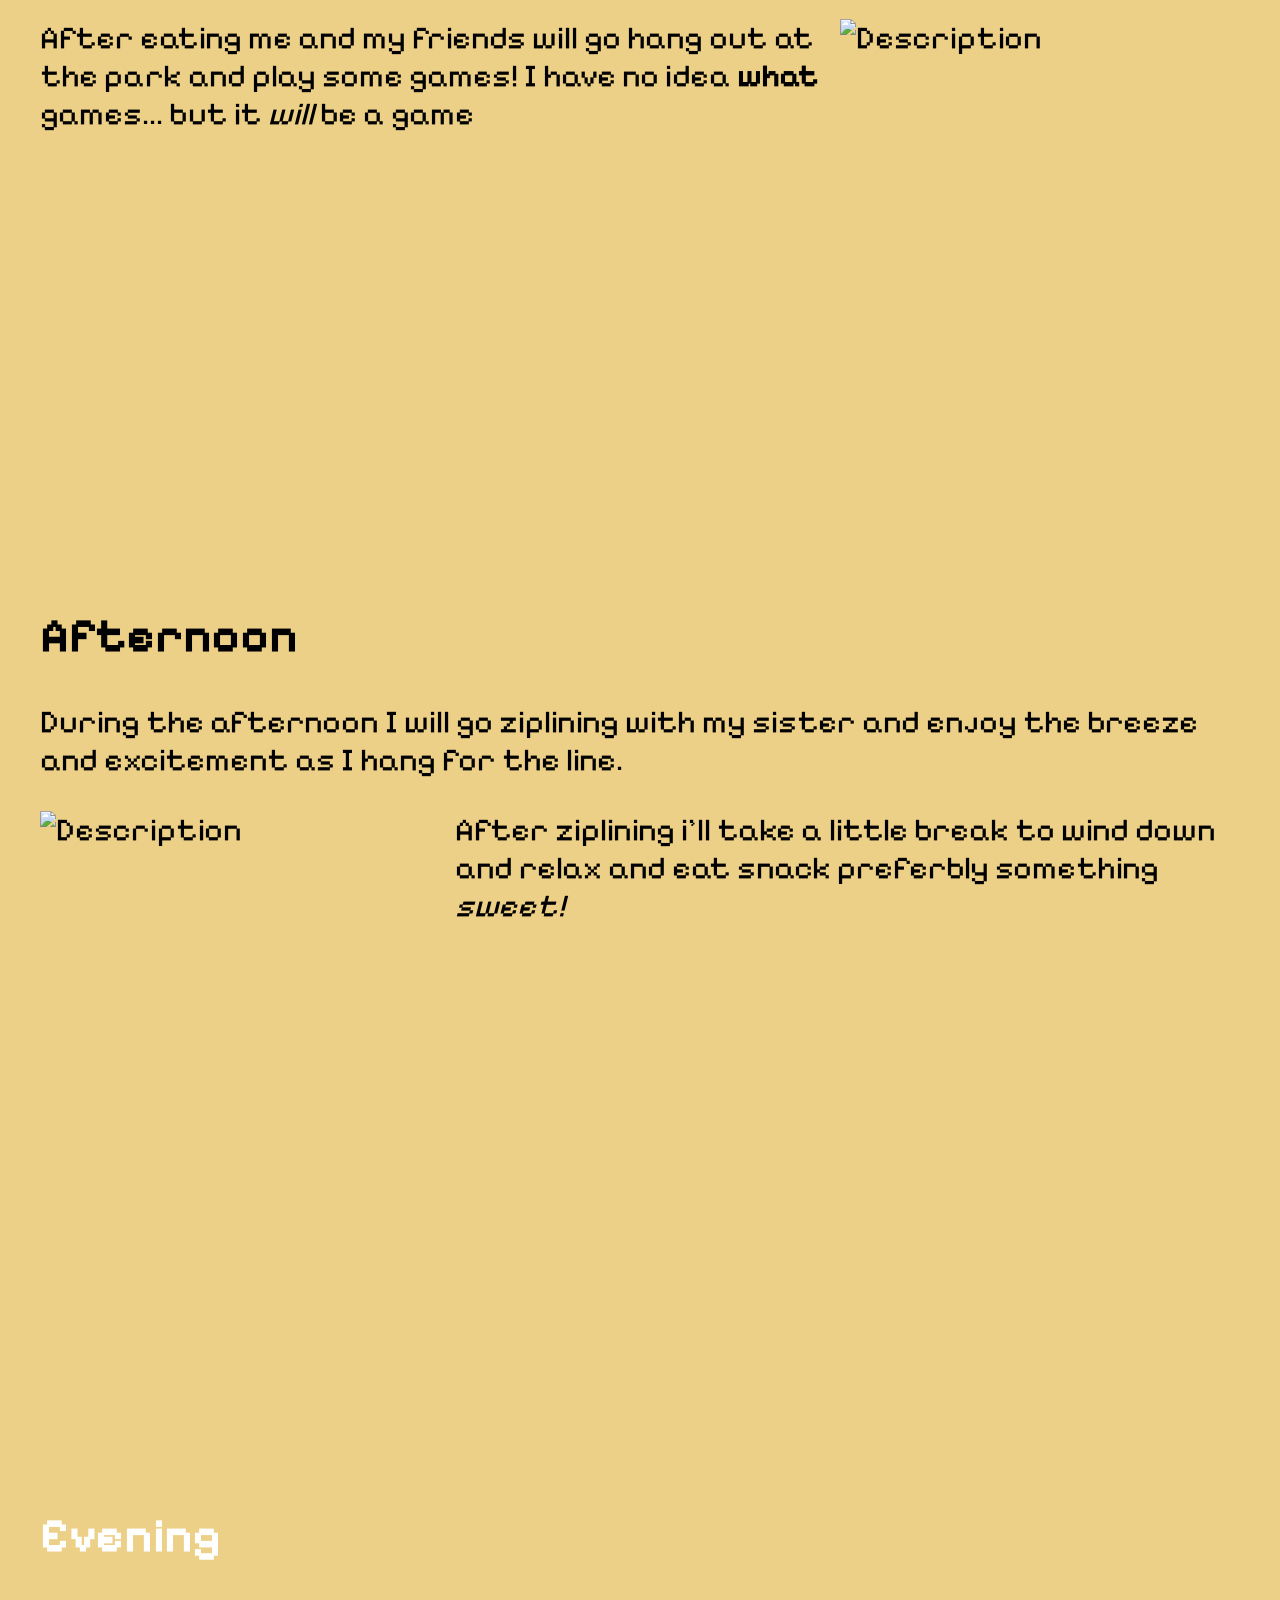
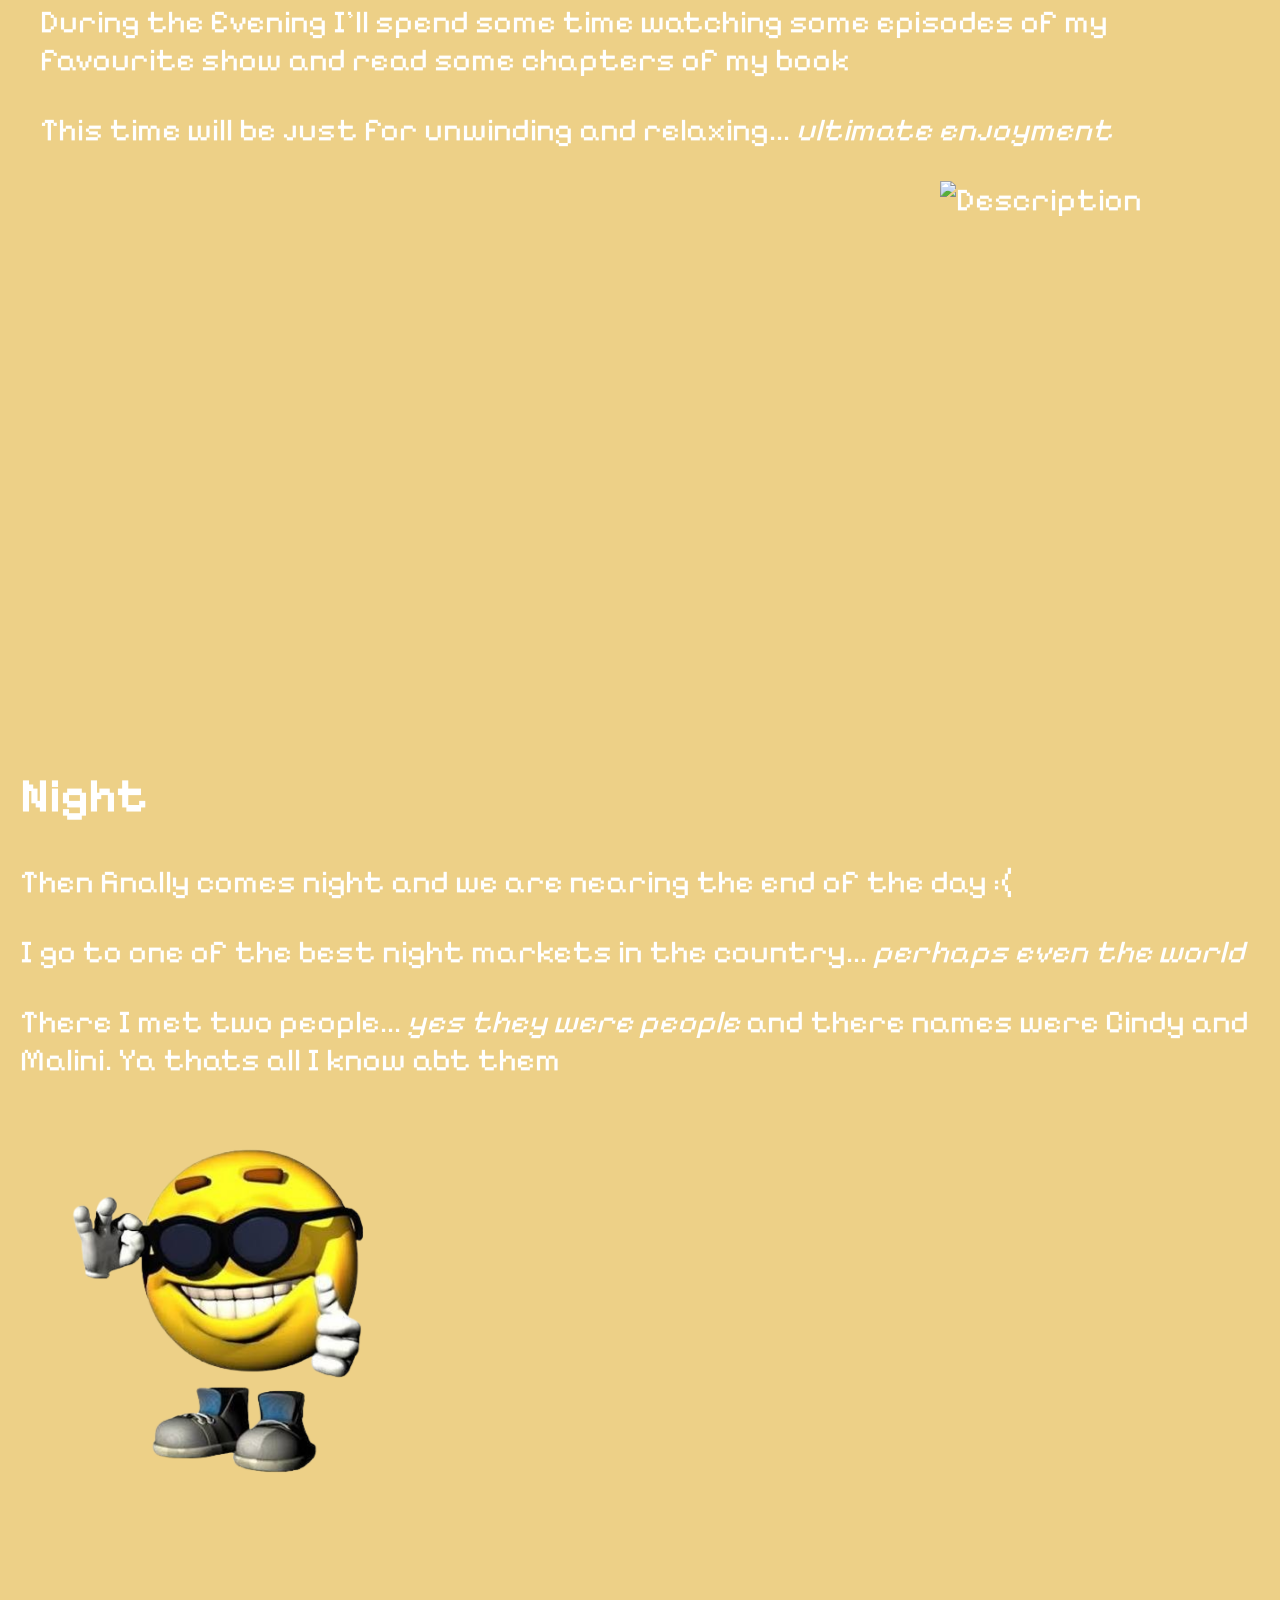
==== commit e01afd95: "changes" ====
--- a/amiraday.html
+++ b/amiraday.html
@@ -51,7 +51,7 @@
         <p> After ziplining i'll take a little break to wind down and relax and eat snack preferbly something <em> sweet! </em> </p>
     </section>
 
-    <section data-color="#3432c7 ">
+    <section data-color="#3432c7" id = hey>
         <h2>Evening</h2>
         <p>During the Evening I'll spend some time watching some episodes of my favourite show and read some chapters of my book</p>
         <p>This time will be just for unwinding and relaxing... <em> ultimate enjoyment </em></p>
@@ -61,7 +61,11 @@
 
 
 <footer data-color="#000000">
-
+<h2>Night</h2>
+<p>Then finally comes night and we are nearing the end of the day :( </p>
+<p> I go to one of the best night markets in the country... <em> perhaps even the world </em></p>
+<p> There I met two people... <em> yes they were people </em> and there names were Cindy and Malini. Ya thats all I know abt them </p>
+ <img src="assets/smole.png" alt="Description" style="float: left; margin-right: 15px;" id = zip>
 </footer>
 
     <script src="script.js"></script>
--- a/amiraday.css
+++ b/amiraday.css
@@ -18,6 +18,7 @@
 footer {
     height: 100vh;
     width: 100%;
+    color: white;
    
 }
 
@@ -82,4 +83,6 @@
     border-color: #764624;
   }
 
-  +  #hey {
+    color: white;
+  }
